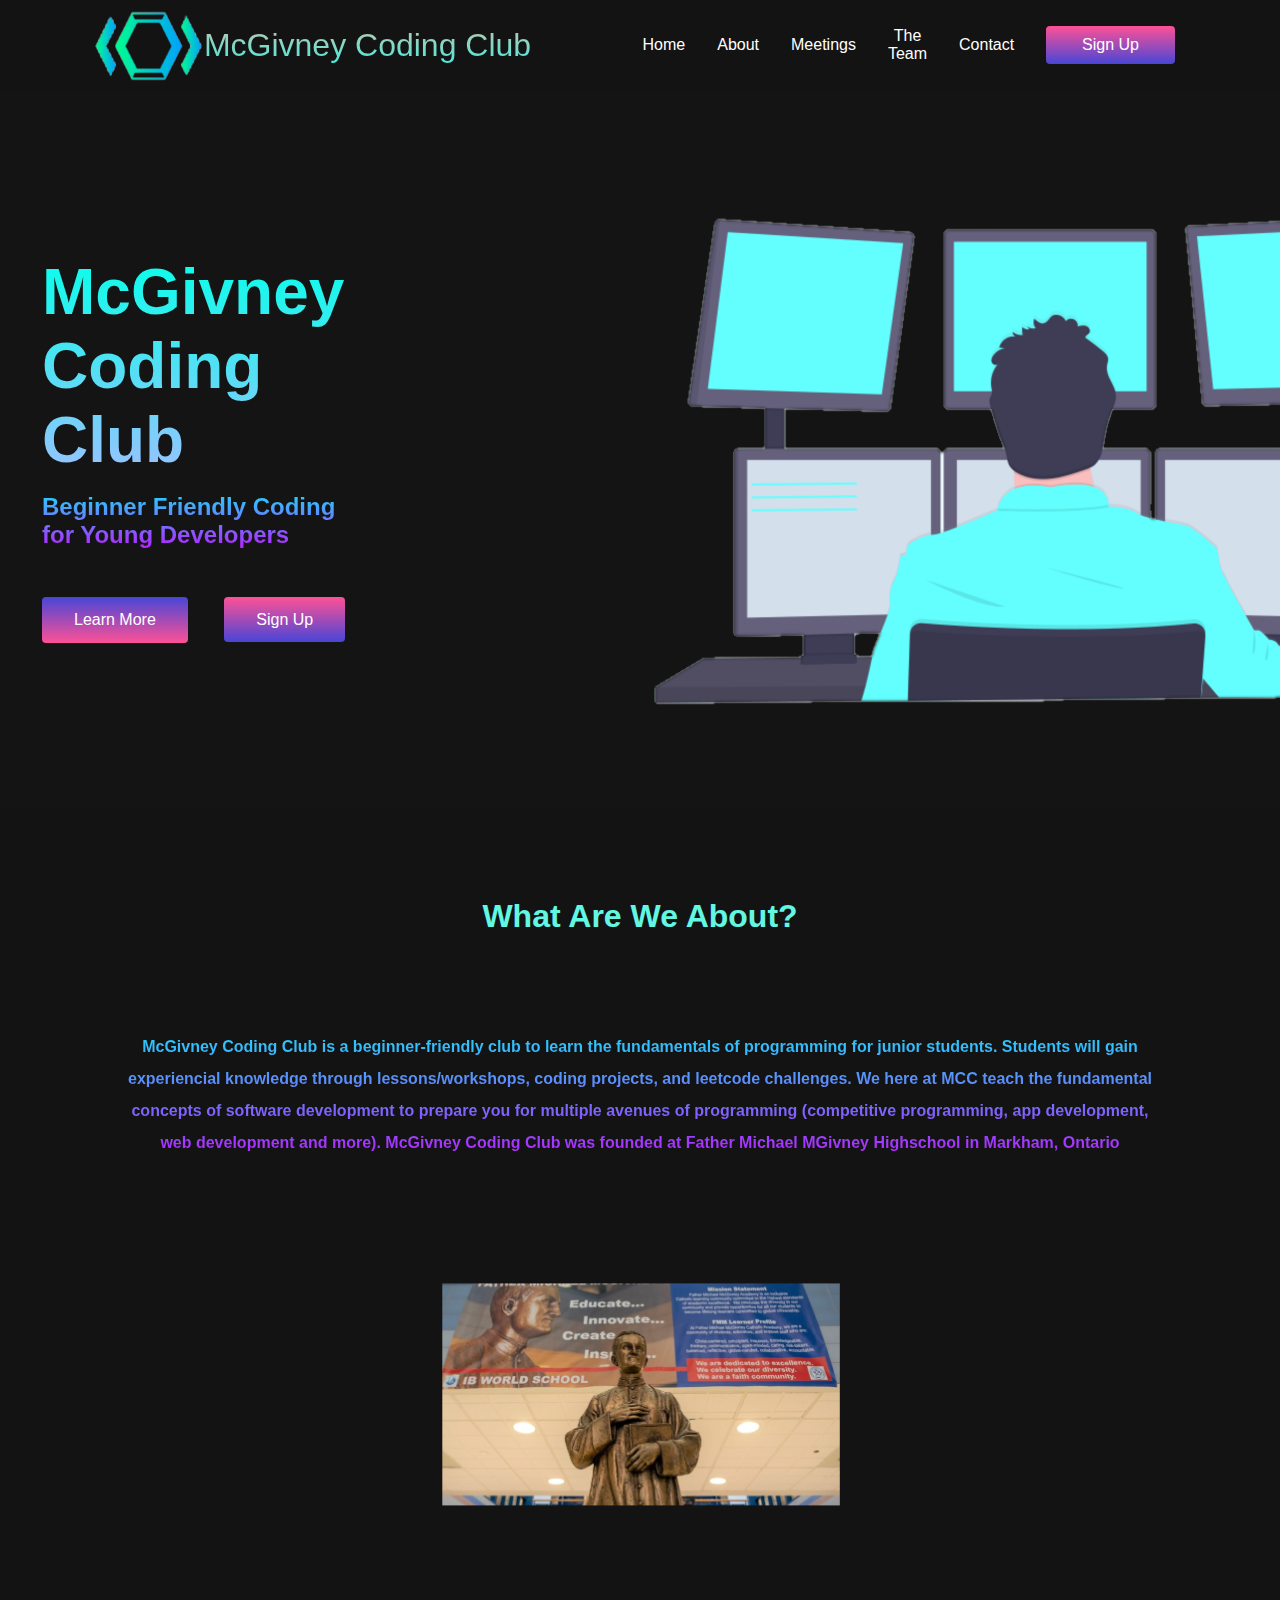
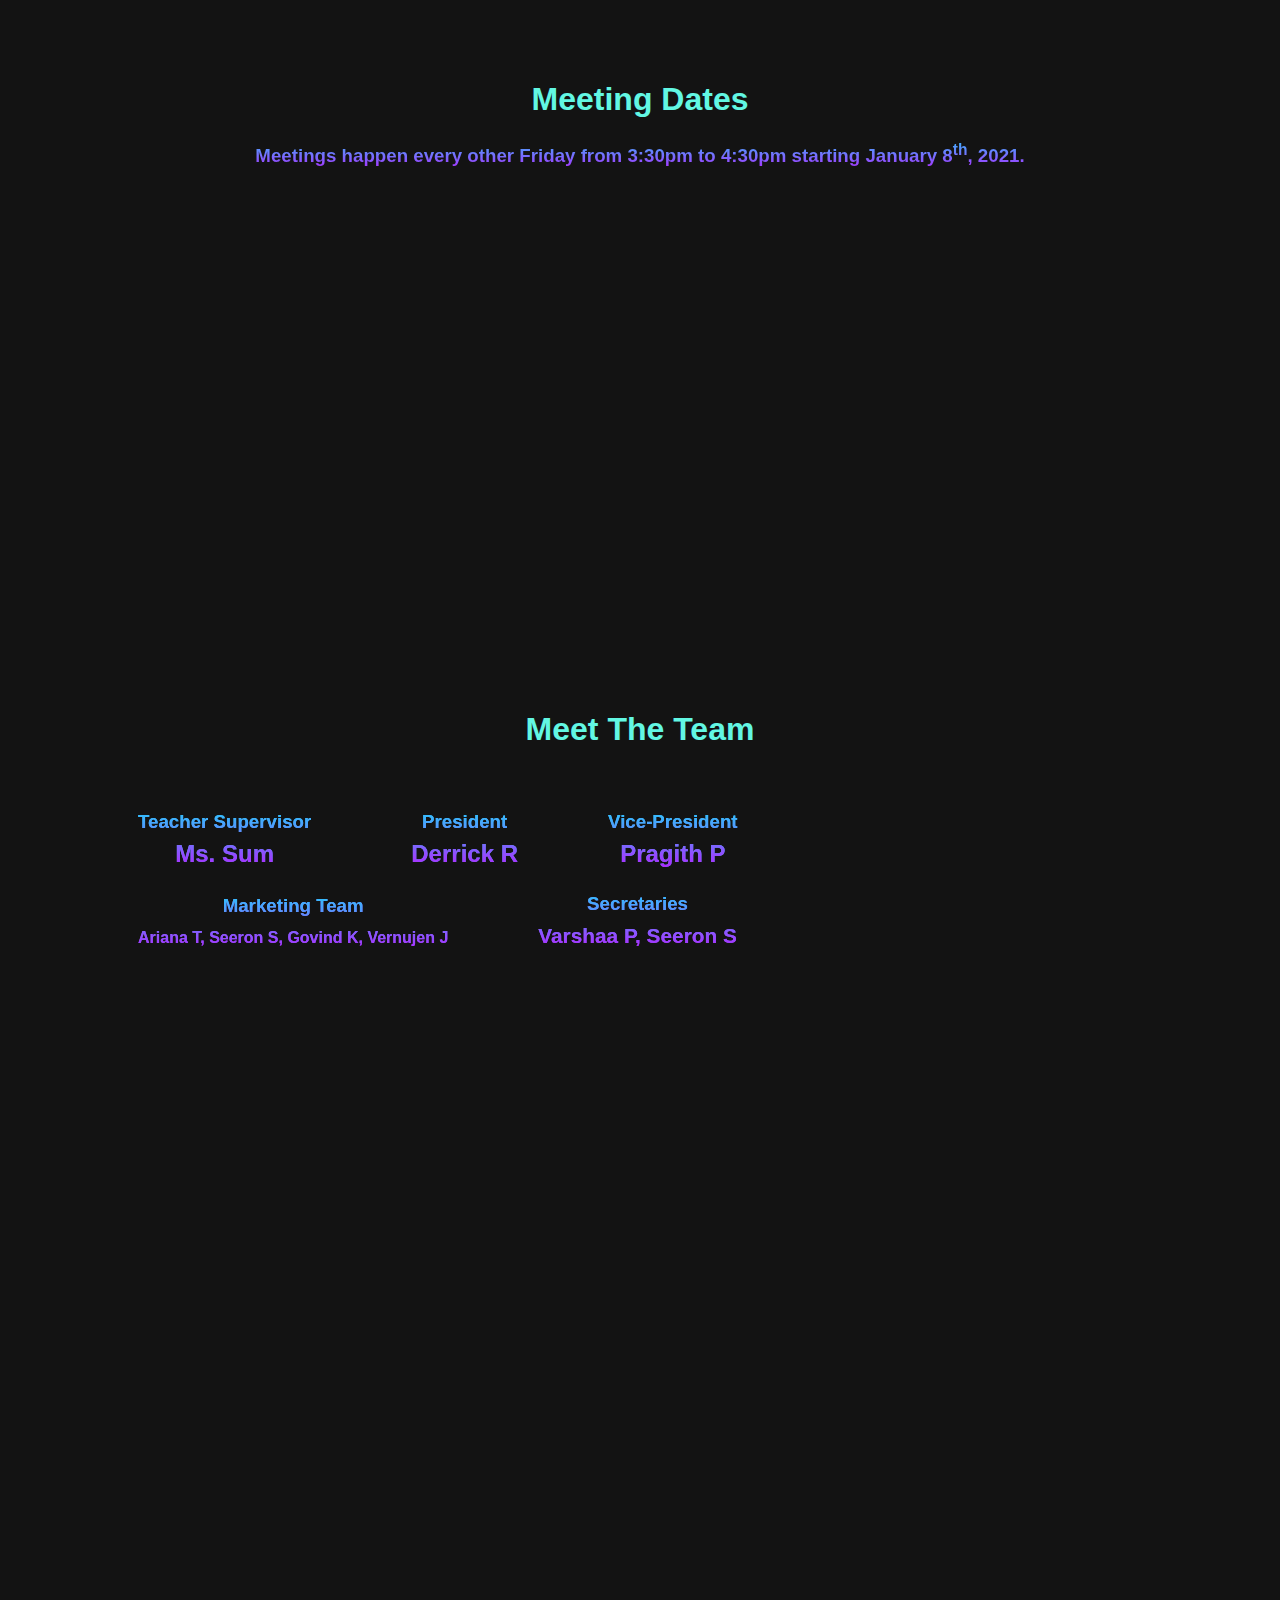
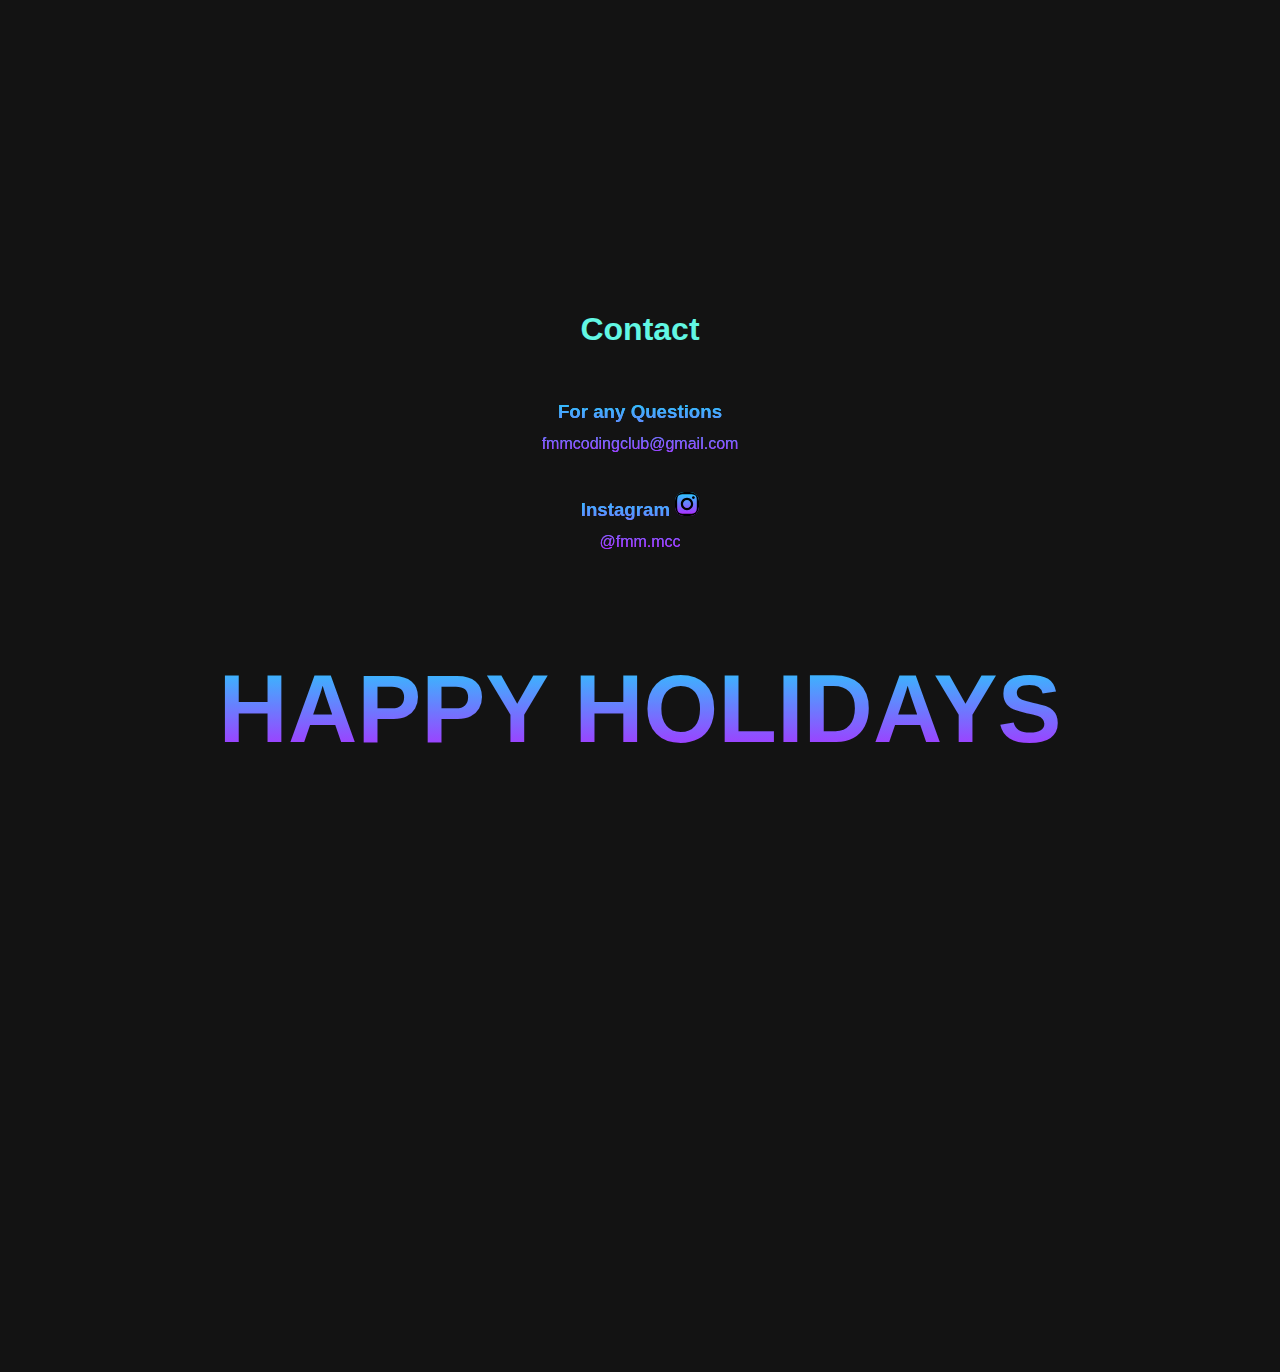
==== index.html @ fbb4b3e1 "Update index.html" ====
<!DOCTYPE html>
<html lang="en">
<head>
    <meta charset="UTF-8">
    <meta name="viewport" content="width=device-width, initial-scale=1.0">
    <title>McGivney Coding Club Official</title>
    <link rel="icon" href="/img/McGivney Coding Club Official Logo.png" type="image/icon type" />
        <link rel="stylesheet" href="/style.css">
</head>
<body>
    <!--Nav bar Section-->
    <nav class="navbar">
        <div class="navbar__container">
            <a href="#section1" id="navbar__logo"><img src="/img/McGivney Coding Club Official Logo.png" alt="Logo" class="navbar__logo" height="80px" width="25%">McGivney Coding Club</a>
            <div class="navbar__toggle" id="mobile-menu">
                <span class="bar"></span>
                <span class="bar"></span>
                <span class="bar"></span>
            </div>
            <ul class="navbar__menu">
                <li class="navbar__item">
                    <a href="#section1" class="navbar__links">
                    Home</a>
                </li>
                <li class="navbar__item">
                    <a href="#section2" class="navbar__links">
                    About</a>
                </li>
                <li class="navbar__item">
                    <a href="#section3" class="navbar__links">
                    Meetings</a>
                <li class="navbar__item">
                    <a href="#section5" class="navbar__links">
                    The Team</a>
                </li>
                <li class="navbar__item">
                    <a href="#section4" class="navbar__links">
                    Contact</a>
                </li>
                <li class="navbar__btn">
                    <a href="/Sign_up.html" class="button">
                    Sign Up</a>
                </li>
            </ul>
        </div>
    </nav> 

    <!--Hero Section-->
    <div id="section1">
        <div class="main__container">
            <div class="main__content">
                <h2>
                    McGivney Coding Club</h2>
                <h3>Beginner Friendly Coding for Young Developers</h3>
                <button class="main__btn"><a href="#section2">Learn More</a></button>
                <a href="/Sign_up.html" class="signup__btn">
                    Sign Up</a>
            </div>
            <div class="main__img--container">
                <img src="/img/MCCpic1.png" alt="pic" id="main__img"/>
            </div>
        </div>
    </div>
    <script src="app.js"></script>





    <div id="section2">
        <div id="section2--header"><h1>What Are We About?</h1></div>
        <div class="section2--body"><p> <b>McGivney Coding Club is a beginner-friendly club to learn the fundamentals of programming for junior students. Students will gain experiencial knowledge through lessons/workshops, coding projects, and leetcode challenges. We here at MCC teach the fundamental concepts of software development to prepare you for multiple avenues of programming (competitive programming, app development, web development and more). McGivney Coding Club was founded at Father Michael MGivney Highschool in Markham, Ontario </b> </p></div>
    </div>
        <div class="section2--image"><img src="/img/YCDSB-Father-McGivney-1393-2-800x445.jpg (NEW).png" alt="Father Michael McGivney"></div>


    <div id="section3">
        <div id="section3--header"><h1>Meeting Dates</h1></div>
        <div class="section3--body"><h3>Meetings happen every other Friday from 3:30pm to 4:30pm starting January 8<sup>th</sup>, 2021.</h3></div>
        <div class="calendar"><div class="calendarTitle"></div>
    </div>
    <div id="section5">
        <div id="section5--header"><h1>Meet The Team</h1></div>
        <div class="section5--body"><div class="sup"><h3>Teacher Supervisor</h3><h2>Ms. Sum</h2></div><div class="pres"><h3>President</h3><h2>Derrick R</h2></div><div class="vp"><h3>Vice-President</h3><h2>Pragith P</h2></div><div class="MT"><h3><b>Marketing Team</b></h3><h2>Ariana T, Seeron S, Govind K, Vernujen J</h2></div><div class="sec"><h3>Secretaries</h3><h2>Varshaa P, Seeron S</h2></div></div>
    </div>


    <div id="section4">
        <div id="section4--header"><h1>Contact</h1></div>
            <div class="section4--body"><div class="section4--line1"><h3>For any Questions</h3><p>fmmcodingclub@gmail.com</p></div>

            <div class="section4--line2"><h3>Instagram <img src="/img/iconmonstr-instagram-11.svg" alt="" id="insta"></h3> <p>@fmm.mcc</p></div>

        </div>       
        <div class="happy_holidays"><h2>HAPPY HOLIDAYS</h2></div>
    </div>


</body>
</html>
---- style.css ----
* {
  margin: 0px;
  padding: 0px;
  box-sizing: border-box;
}

nav {	
	position: fixed;
  display: flex;
  justify-content: space-around;
  align-items: center;
  min-height: 10vh;
  max-height: 40px;
  min-width: 100%;
  background-color: #5d4954;
  font-family: "Poppins", sans-serif;
}* {
  box-sizing: border-box;
  margin: 0;
  padding: 0;
  font-family: "Kumbh Sans", sans-serif;
}

html {
  scroll-behavior: smooth;
}

.navbar {
  background: #131313;
  height: 80px;
  display: flex;
  justify-content: center;
  align-items: center;
  font-size: 1rem;
  position: sticky;
  top: 0;
  z-index: 999;
}

.navbar__container {
  display: flex;
  justify-content: space-evenly;
  height: 80px;
  width: 100%;
  max-width: 1300px;
  margin: 0 auto;
  padding: 0 50px;
}

#navbar__logo {
  background-color: #ff8177;
  background-image: linear-gradient(to top, #08fff3 0%, #ffb199 100%);
  background-size: 100%;
  background-size: 100%;
  -webkit-background-clip: text;
  -moz-background-clip: text;
  -webkit-text-fill-color: transparent;
  -moz-text-fill-color: transparent;
  display: flex;
  align-items: center;
  cursor: pointer;
  text-decoration: none;
  font-size: 2rem;
}

.fa-gem {
  margin-right: 0.5rem;
}

.navbar__menu {
  display: flex;
  align-items: center;
  list-style: none;
  text-align: center;
}

.navbar__item {
  height: 80px;
}

.navbar__links {
  color: #fff;
  display: flex;
  align-items: center;
  justify-content: center;
  text-decoration: none;
  padding: 0 1rem;
  height: 100%;
}

.navbar__btn {
  display: flex;
  justify-content: center;
  align-items: center;
  padding: 0 1rem;
  width: 100%;
}

.learn__more {
  display: flex;
  justify-content: space-around;
  align-items: center;
  text-decoration: none;
  padding: 10px 20px;
  height: 100%;
  width: 20%;
  border: none;
  outline: none;
  border-radius: 4px;
  background: #159dc7;
  color: #fff;
}

.learn__more:hover {
  font-size: larger;
  background: #1e73c4;
  transition: all 0.3s ease;
}
.button {
  display: flex;
  justify-content: center;
  align-items: center;
  text-decoration: none;
  padding: 10px 20px;
  height: 100%;
  width: 100%;
  border: none;
  outline: none;
  border-radius: 4px;
  background-image: linear-gradient(to top, #4846d6 0%, #fe5196 100%);
  color: #fff;
}

.button:hover {
  font-size: larger;
  background: #fe5196;
  transition: all 0.3s ease;
}

.navbar__links:hover {
  color: #f77062;
  transition: all 0.3s ease;
}

@media screen and (max-width: 960px) {
  .navbar__container {
    display: flex;
    justify-content: space-between;
    height: 80px;
    z-index: 1;
    width: 100%;
    max-width: 1300px;
    padding: 0;
  }

  .navbar__menu {
    display: grid;
    grid-template-columns: auto;
    margin: 0;
    width: 100%;
    position: absolute;
    top: -1000px;
    opacity: 0;
    transition: all 0.5s ease;
    height: 130vh;
    z-index: -1;
    background: #131313;
  }
  .navbar__menu.active {
    background: #131313;
    top: 100%;
    opacity: 1;
    transition: all 0.5s ease;
    z-index: 99;
    height: 450%;
    font-size: 1.6rem;
  }

  #navbar__logo {
    padding-left: 25px;
  }

  .navbar__toggle .bar {
    width: 25px;
    height: 3px;
    margin: 5px auto;
    transition: all 0.3s ease-in-out;
    background: #fff;
  }

  .navbar__item {
    width: 100%;
  }

  .navbar__links {
    padding-top: 10px;
    text-align: center;
    padding-left: 2rem;
    width: 100%;
    display: table;
  }

  #mobile-menu {
    position: absolute;
    top: 20%;
    right: 5%;
    transform: translate(5%, 20%);
  }

  .navbar__btn {
    padding-bottom: 2rem;
  }

  .button {
    display: flex;
    justify-content: center;
    align-items: center;
    width: 80%;
    height: 80px;
    margin: 0;
  }

  .navbar__toggle .bar {
    display: block;
    cursor: pointer;
  }

  #mobile-menu.is-active .bar:nth-child(2) {
    opacity: 0;
  }

  #mobile-menu.is-active .bar:nth-child(1) {
    transform: translateY(8px) rotate(45deg);
  }
  #mobile-menu.is-active .bar:nth-child(3) {
    transform: translateY(-8px) rotate(-45deg);
  }
}

/*Hero Section CSS */

.main {
  background-color: #141414;
  background-size: 100%;
  overflow-x: hidden;
}

.main__container {
  overflow-x: hidden;
  display: grid;
  grid-template-columns: 1fr 1fr;
  align-items: center;
  justify-self: center;
  margin: 0 0;
  height: 90%;
  background-color: #141414;
  z-index: 1;
  width: 100%;
  max-width: 1800px;
  padding: 0 10px;
}

#section1 h2 {
  text-align: left;
  padding-left: 2rem;
  align-content: space-around;
  font-size: 4rem;
  background-color: #ff8177;
  background-image: linear-gradient(to top, #99c2ff 0%, #08ffea 100%);
  background-size: 100%;
  -webkit-background-clip: text;
  -moz-background-clip: text;
  -webkit-text-fill-color: transparent;
  -moz-text-fill-color: transparent;
}

#section1 h3 {
  text-align: left;
  margin-top: 1rem;
  padding-left: 2rem;
  font-size: 1.5rem;
  background-color: #ff8177;
  background-image: linear-gradient(to top, #b721ff 0%, #21d4fd 100%);
  background-size: 100%;
  -webkit-background-clip: text;
  -moz-background-clip: text;
  -webkit-text-fill-color: transparent;
  -moz-text-fill-color: transparent;
}

.main__btn {
  font-size: 1rem;
  background-image: linear-gradient(to top, #fe5196 0%, #4846d6 100%);
  padding: 14px 32px;
  border: none;
  border-radius: 4px;
  color: #fff;
  margin-top: 3rem;
  margin-left: 2rem;
  cursor: pointer;
  position: relative;
  transition: all 0.35s;
  outline: none;
}

.main__btn a {
  position: relative;
  z-index: 2;
  color: #fff;
  text-decoration: none;
}

.main__btn:hover {
  font-size: larger;
}

#section2 {
  height: 700px;
  text-align: center;
  color: #62f7e3;
  background: #131313;
  display: inline-block;
  width: 100%;
}

#section3 {
  padding-top: 80px;
  height: 700px;
  text-align: center;
  color: #62f7e3;
  background-color: #131313;
  display: inline-block;
  width: 100%;
}

#section4 {
  padding-top: 4rem;
  height: 1200px;
  text-align: center;
  color: #62f7e3;
  background-color: #131313;
  display: inline-block;
  width: 100%;
}
#section5 {
  padding-top: 4rem;
  height: 1200px;
  text-align: center;
  color: #62f7e3;
  background-color: #131313;
  display: inline-block;
  width: 100%;
}

#section2--header {
  padding-top: 90px;
}
#section3--header {
  background-color: #131313;
  padding-top: 90px;
}
#section4--header {
  background-color: #131313;
  padding-top: 75px;
}
#section5--header {
  background-color: #131313;
  padding-top: 75px;
}

.section2--body {
  line-height: 2rem;
  margin-top: 6rem;
  margin-left: 10%;
  margin-right: 10%;
  background-color: #ff8177;
  background-image: linear-gradient(to top, #b721ff 0%, #21d4fd 100%);
  background-size: 100%;
  -webkit-background-clip: text;
  -moz-background-clip: text;
  -webkit-text-fill-color: transparent;
  -moz-text-fill-color: transparent;
}

.section2--image {
  margin-top: -225px;
  text-align: center;
  overflow-x: hidden;
  background-color: #131313;
}

.section3--body {
  line-height: 2rem;
  margin-bottom: 25rem;
  margin-top: 1rem;
  margin-left: 10%;
  margin-right: 10%;
  background-color: #ff8177;
  background-image: linear-gradient(to top, #b721ff 0%, #21d4fd 100%);
  background-size: 100%;
  -webkit-background-clip: text;
  -moz-background-clip: text;
  -webkit-text-fill-color: transparent;
  -moz-text-fill-color: transparent;
}

.section4--body {
  line-height: 2rem;
  margin-top: 3rem;
  margin-left: 10%;
  margin-right: 10%;
  background-color: #ff8177;
  background-image: linear-gradient(to top, #b721ff 0%, #21d4fd 100%);
  background-size: 100%;
  -webkit-background-clip: text;
  -moz-background-clip: text;
  -webkit-text-fill-color: transparent;
  -moz-text-fill-color: transparent;
}
.section5--body {
  text-align: left;
  line-height: 2rem;
  margin-top: 3rem;
  margin-left: 10%;
  margin-right: 10%;
  background-color: #ff8177;
  background-image: linear-gradient(to top, #b721ff 0%, #21d4fd 100%);
  background-size: 100%;
  -webkit-background-clip: text;
  -moz-background-clip: text;
  -webkit-text-fill-color: transparent;
  -moz-text-fill-color: transparent;
}

.section4--line1 {
  margin-top: 2rem;
  background-color: #ff8177;
  background-image: linear-gradient(to top, #b721ff 0%, #21d4fd 100%);
  background-size: 100%;
  -webkit-background-clip: text;
  -moz-background-clip: text;
  -webkit-text-fill-color: transparent;
  -moz-text-fill-color: transparent;
}

.section4--line2 {
  margin-top: 2rem;
  background-color: #ff8177;
  background-image: linear-gradient(to top, #b721ff 0%, #21d4fd 100%);
  background-size: 100%;
  -webkit-background-clip: text;
  -moz-background-clip: text;
  -webkit-text-fill-color: transparent;
  -moz-text-fill-color: transparent;
}

.calendarTitle {
  margin-top: 3rem;
}

.calendar {
  margin-top: 2rem;
  background-color: #131313;
}

.signup__btn {
  font-size: 1rem;
  background-image: linear-gradient(to top, #4846d6 0%, #fe5196 100%);
  padding: 14px 32px;
  border: none;
  border-radius: 4px;
  color: #fff;
  margin-top: 3rem;
  margin-left: 2rem;
  margin-right: -2rem;
  cursor: pointer;
  position: relative;
  transition: all 0.35s;
  outline: none;
}

.signup__btn:hover {
  font-size: larger;
}

.signup__btn {
  text-decoration: none;
}

.happy_holidays {
  width: 100%;
  margin-top: 6rem;
  font-size: 4rem;
  background-color: #131313;
  background-image: linear-gradient(to top, #b721ff 0%, #21d4fd 100%);
  -webkit-background-clip: text;
  -moz-background-clip: text;
  -webkit-text-fill-color: transparent;
  -moz-text-fill-color: transparent;
}

#insta {
  border-radius: 9px;
  background-image: linear-gradient(to top, #b721ff 0%, #21d4fd 100%);
  -webkit-background-clip: image;
  -moz-background-clip: image;
  -webkit-text-fill-color: transparent;
  -moz-text-fill-color: transparent;
  width: fit-content;
  height: fit-content;
}

.pres {
  padding-right: 5rem;
  display: inline-block;
  margin: 10px;
  text-align: center;
  background-color: #ff8177;
  background-image: linear-gradient(to top, #b721ff 0%, #21d4fd 100%);
  background-size: 100%;
  -webkit-background-clip: text;
  -moz-background-clip: text;
  -webkit-text-fill-color: transparent;
  -moz-text-fill-color: transparent;
}
.sup {
  text-align: center;
  padding-right: 5rem;
  display: inline-block;
  margin: 10px;
  background-color: #ff8177;
  background-image: linear-gradient(to top, #b721ff 0%, #21d4fd 100%);
  background-size: 100%;
  -webkit-background-clip: text;
  -moz-background-clip: text;
  -webkit-text-fill-color: transparent;
  -moz-text-fill-color: transparent;
}
.vp {
  text-align: center;
  padding-right: 5rem;
  display: inline-block;
  background-color: #ff8177;
  background-image: linear-gradient(to top, #b721ff 0%, #21d4fd 100%);
  background-size: 100%;
  -webkit-background-clip: text;
  -moz-background-clip: text;
  -webkit-text-fill-color: transparent;
  -moz-text-fill-color: transparent;
}
.sec {
  text-align: center;
  padding-right: 5rem;
  display: inline-block;
  background-color: #ff8177;
  background-image: linear-gradient(to top, #b721ff 0%, #21d4fd 100%);
  background-size: 100%;
  -webkit-background-clip: text;
  -moz-background-clip: text;
  -webkit-text-fill-color: transparent;
  -moz-text-fill-color: transparent;
}
.MT {
  display: inline-block;
  margin: 10px;
  padding-right: 5rem;
  text-align: center;
  background-color: #ff8177;
  background-image: linear-gradient(to top, #b721ff 0%, #21d4fd 100%);
  background-size: 100%;
  -webkit-background-clip: text;
  -moz-background-clip: text;
  -webkit-text-fill-color: transparent;
  -moz-text-fill-color: transparent;
}

.MT h2 {
  font-size: 1rem;
}

.sec h2 {
  font-size: 1.3rem;
}


.logo {
  color: rgb(211, 211, 211);
  text-transform: uppercase;
  letter-spacing: 5px;
  font-size: 20px;
  text-decoration: none;
}

.nav-links {
  display: flex;
  justify-content: space-around;
  width: 60%;
}

.nav-links li {
  list-style: none;
}

.nav-links a {
  color: rgb(211, 211, 211);
  text-decoration: none;
  letter-spacing: 1px;
  font-size: 14px;
}

.burger div {
  width: 25px;
  height: 3px;
  background-color: rgb(211, 211, 211);
  margin: 5px;
  transition: all 0.3s ease;
}

.burger {
  display: none;
  cursor: pointer;
}


@media screen and (max-width: 900px) {
	.nav-links {
		width: 90%;
	  }
  

@media screen and (max-width: 750px) {
	body{
		overflow-x: hidden;


	}
  .nav-links{
	  position: fixed;
	  right: 0px;
	  height: 90vh;
	  top: 10vh;
	  background-color: #5d4954;
	  display: flex;
	  flex-direction: column;
	  align-items: center;
	  letter-spacing: 3px;
	  width: 90%;
	  transform: translateX(100%);
	  transition: transform 0.5s ease-in;  
  }

  .nav-links li{
	  opacity: 0;
  }

  .burger{
	  display: block;
	}
}

  .nav-active {
	transform: translateX(0%);
}

@keyframes navLinkFade{
	from{
		opacity: 0;
		transform: translateX(50px);
	}
	to{
		opacity: 1;
		transform: translateX(0px);
	}
}

.toggle .line1{
	transform: rotate(-45deg) translate(-5px, 6px);
}
.toggle .line2{
	opacity: 0;
}
.toggle .line3{
	transform: rotate(45deg) translate(-5px, -6px);
}

	
.img-area{
	background-colour: black;
	-webkit-background-size: cover;
	background-size: cover;
	background-position: center center;
	height: 100vh;
	position: fixed;
	left: 0;
	right: 0;
	z-index: -1;

}

.slider-text{
	z-index: 2;
	border: 1px solid #fff;
	width: 650px;
	position: absolute;
	top: 50%;
	left: 50%;
	transform: translate(-50%, -50%);
	background: crimson;
	padding: 30px, 35px;

}
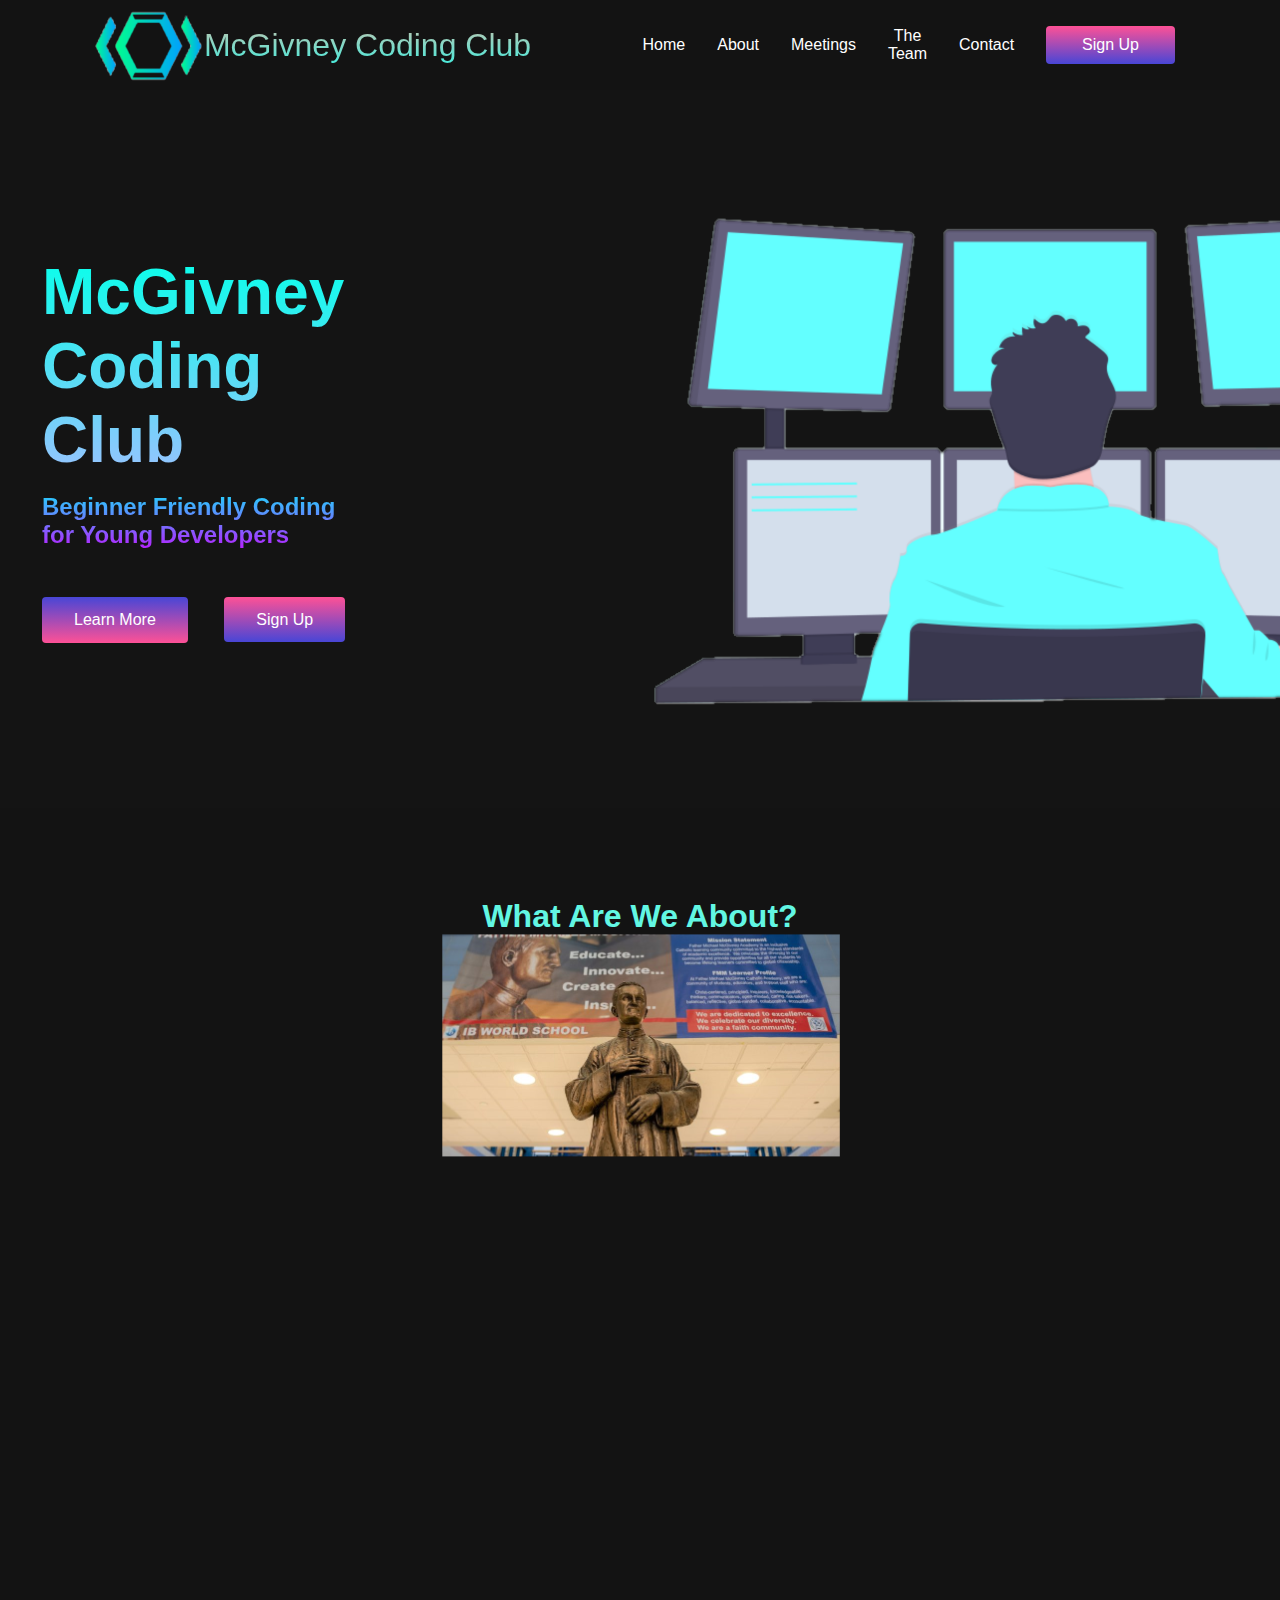
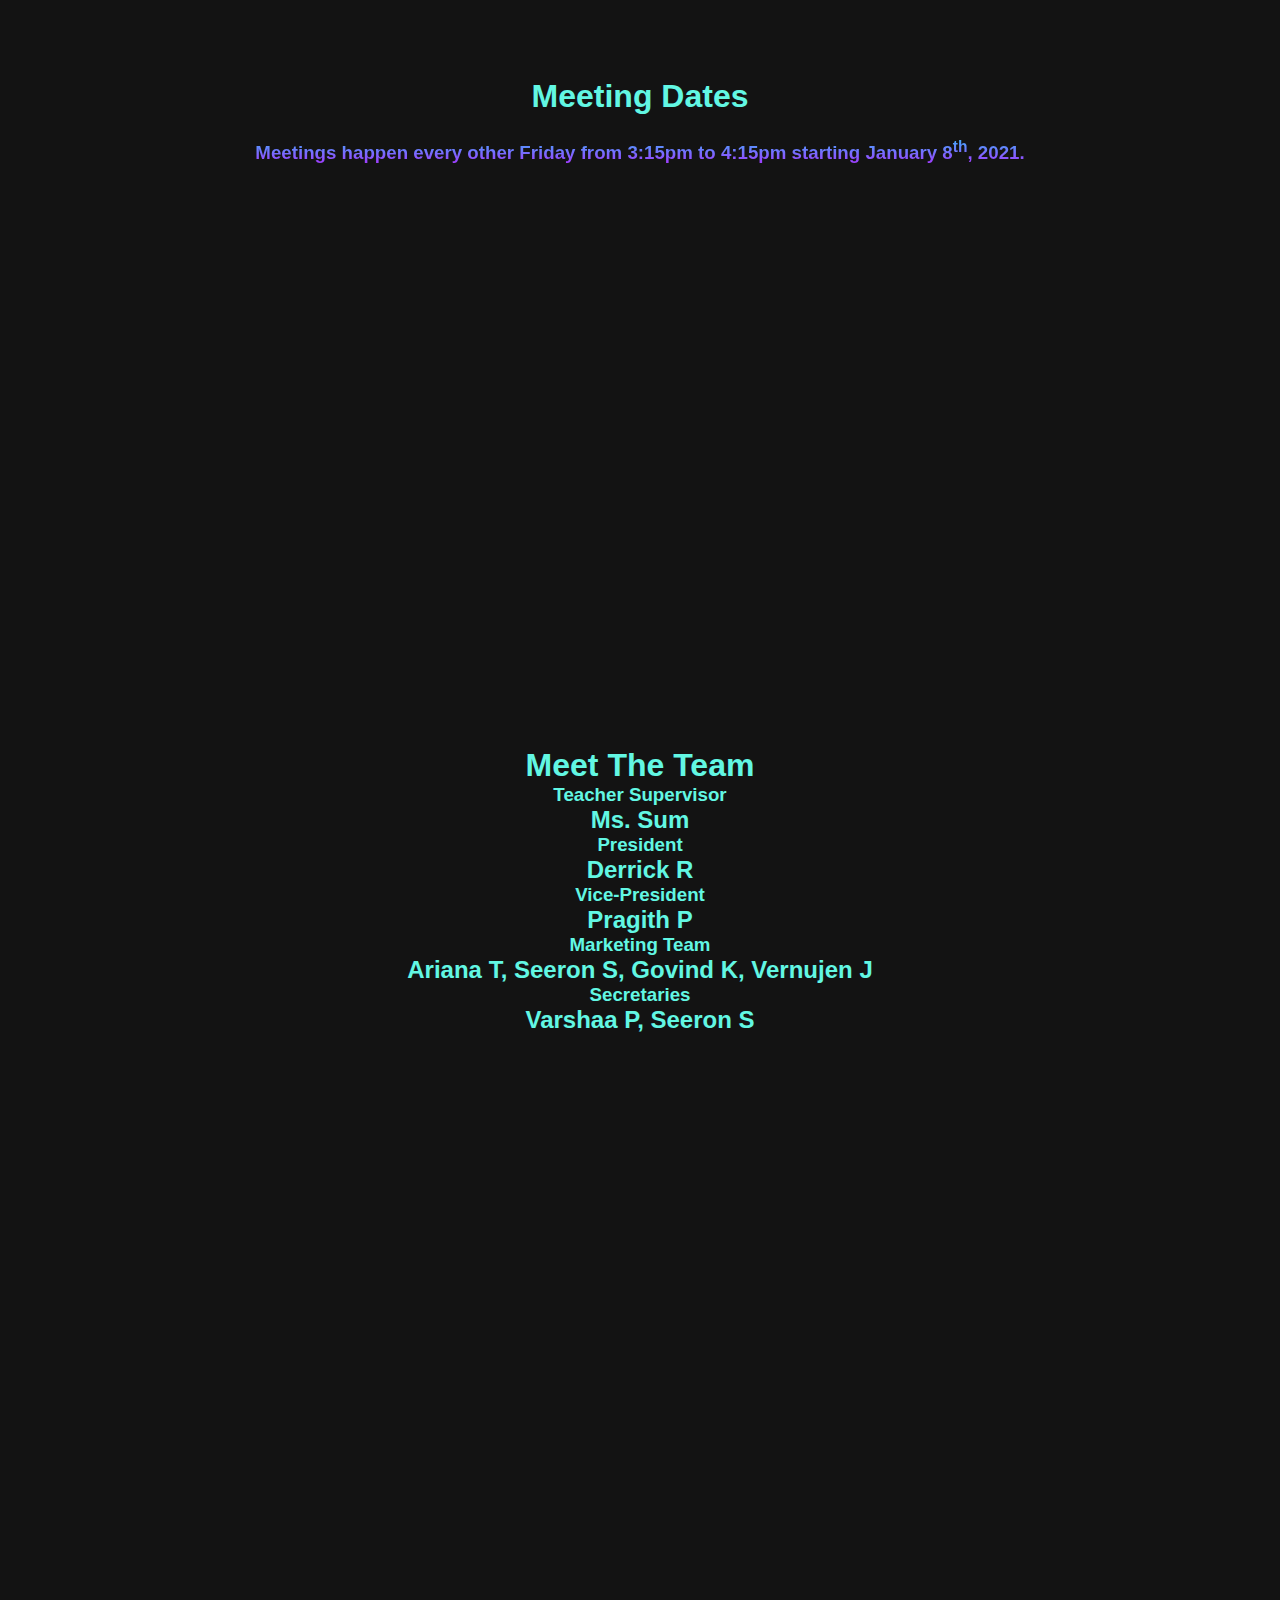
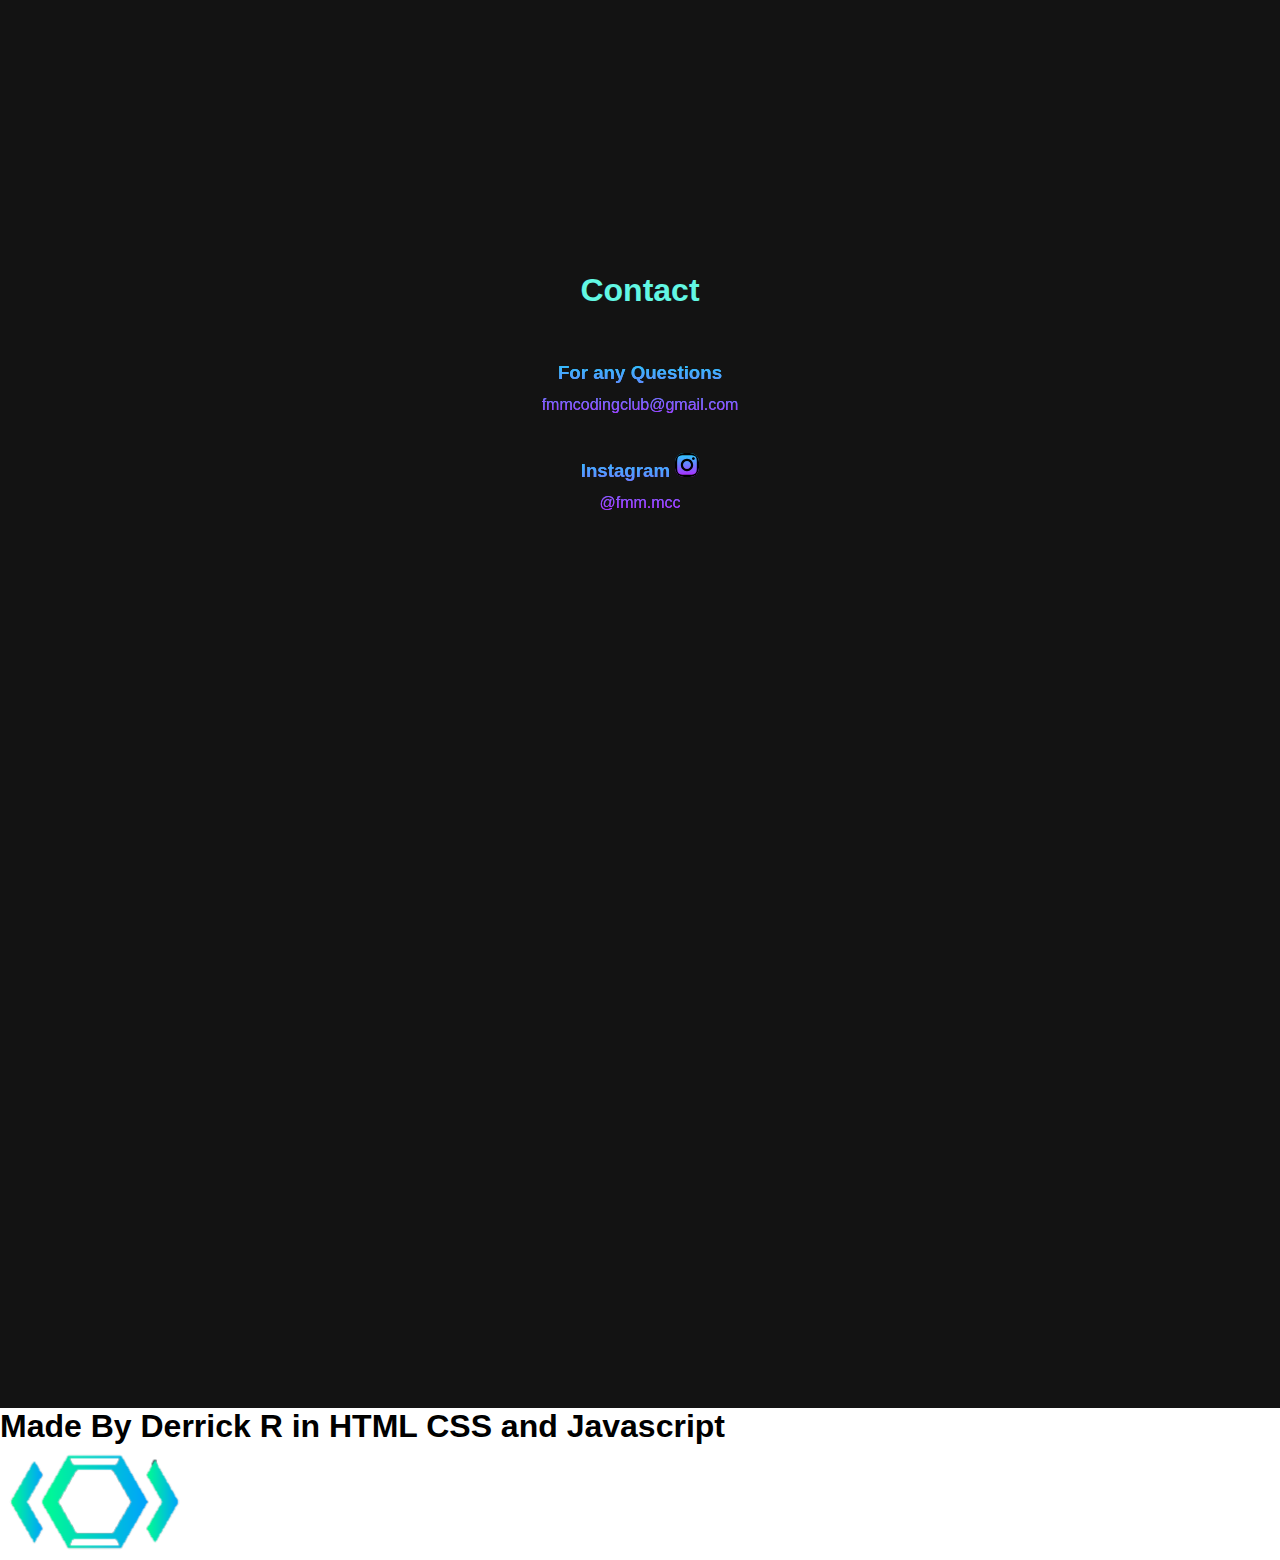
==== commit 18dec313: "Update index.html" ====
--- a/index.html
+++ b/index.html
@@ -6,6 +6,10 @@
     <title>McGivney Coding Club Official</title>
     <link rel="icon" href="/img/McGivney Coding Club Official Logo.png" type="image/icon type" />
         <link rel="stylesheet" href="/style.css">
+        <script type='text/javascript' src="particles.js"></script>
+        <script type='text/javascript' src="app.js"></script>
+
+        <div id="particles-js"></div>
 </head>
 <body>
     <!--Nav bar Section-->
@@ -62,6 +66,7 @@
         </div>
     </div>
     <script src="app.js"></script>
+    <script type="text/javascript" src="main.js"></script>
 
 
 
@@ -69,35 +74,61 @@
 
     <div id="section2">
         <div id="section2--header"><h1>What Are We About?</h1></div>
-        <div class="section2--body"><p> <b>McGivney Coding Club is a beginner-friendly club to learn the fundamentals of programming for junior students. Students will gain experiencial knowledge through lessons/workshops, coding projects, and leetcode challenges. We here at MCC teach the fundamental concepts of software development to prepare you for multiple avenues of programming (competitive programming, app development, web development and more). McGivney Coding Club was founded at Father Michael MGivney Highschool in Markham, Ontario </b> </p></div>
+        <div class="section2--body"><p> <b>McGivney Coding Club is a beginner-friendly club to learn the fundamentals of programming for junior students. Students will gain experiencial knowledge through lessons/workshops, coding projects, and leetcode challenges. We here at MCC teach the fundamental concepts of software development to prepare you for multiple avenues of programming (competitive programming, app development, web development and more). McGivney Coding Club was founded at Father Michael MGivney Highschool in Markham, Ontario </b> </p></div>        
+        <div class="section2--image"><img src="/img/YCDSB-Father-McGivney-1393-2-800x445.jpg (NEW).png" alt="Father Michael McGivney"></div>
     </div>
-        <div class="section2--image"><img src="/img/YCDSB-Father-McGivney-1393-2-800x445.jpg (NEW).png" alt="Father Michael McGivney"></div>
+
 
 
     <div id="section3">
         <div id="section3--header"><h1>Meeting Dates</h1></div>
-        <div class="section3--body"><h3>Meetings happen every other Friday from 3:30pm to 4:30pm starting January 8<sup>th</sup>, 2021.</h3></div>
-        <div class="calendar"><div class="calendarTitle"></div>
+        <div class="section3--body"><h3>Meetings happen every other Friday from 3:15pm to 4:15pm starting January 8<sup>th</sup>, 2021.</h3></div>
     </div>
     <div id="section5">
         <div id="section5--header"><h1>Meet The Team</h1></div>
-        <div class="section5--body"><div class="sup"><h3>Teacher Supervisor</h3><h2>Ms. Sum</h2></div><div class="pres"><h3>President</h3><h2>Derrick R</h2></div><div class="vp"><h3>Vice-President</h3><h2>Pragith P</h2></div><div class="MT"><h3><b>Marketing Team</b></h3><h2>Ariana T, Seeron S, Govind K, Vernujen J</h2></div><div class="sec"><h3>Secretaries</h3><h2>Varshaa P, Seeron S</h2></div></div>
+        
+            <h3>Teacher Supervisor</h3><h2>Ms. Sum</h2>
+            
+            <h3>President</h3><h2>Derrick R</h2>
+            
+            <h3>Vice-President</h3><h2>Pragith P</h2>
+            
+            <h3><b>Marketing Team</b></h3><h2>Ariana T, Seeron S, Govind K, Vernujen J</h2><h3>Secretaries</h3><h2>Varshaa P, Seeron S</h2>
+        </div>
     </div>
 
 
     <div id="section4">
         <div id="section4--header"><h1>Contact</h1></div>
-            <div class="section4--body"><div class="section4--line1"><h3>For any Questions</h3><p>fmmcodingclub@gmail.com</p></div>
+            <div class="section4--body">
+                <div class="section4--line1">
+                    <h3>For any Questions</h3><p>fmmcodingclub@gmail.com</p>
+                </div>
 
-            <div class="section4--line2"><h3>Instagram <img src="/img/iconmonstr-instagram-11.svg" alt="" id="insta"></h3> <p>@fmm.mcc</p></div>
+                <div class="section4--line2"><h3>Instagram <img src="/img/iconmonstr-instagram-11.svg" alt="" id="insta"></h3> <p>@fmm.mcc</p></div>
+                </div>
+            </div>
 
-        </div>       
-        <div class="happy_holidays"><h2>HAPPY HOLIDAYS</h2></div>
+        </div>  
+    </div>     
+
+    <div class="footer">
+        <div class="inner_footer">
+
+            <div class="footer_third">
+                <h1>Made By Derrick R in HTML CSS and Javascript</h1>
+            </div>
+                    <div class="logo_container">
+                <img src="/img/McGivney Coding Club Official Logo.png" alt="Logo">
+            </div>
+        </div>
     </div>
-
 
 </body>
 </html>
 
 
 
+
+
+
--- a/style.css
+++ b/style.css
@@ -173,7 +173,7 @@
     opacity: 1;
     transition: all 0.5s ease;
     z-index: 99;
-    height: 450%;
+    height: 620%;
     font-size: 1.6rem;
   }
 
@@ -362,7 +362,7 @@
 }
 #section4--header {
   background-color: #131313;
-  padding-top: 75px;
+  padding-top: -300px;
 }
 #section5--header {
   background-color: #131313;
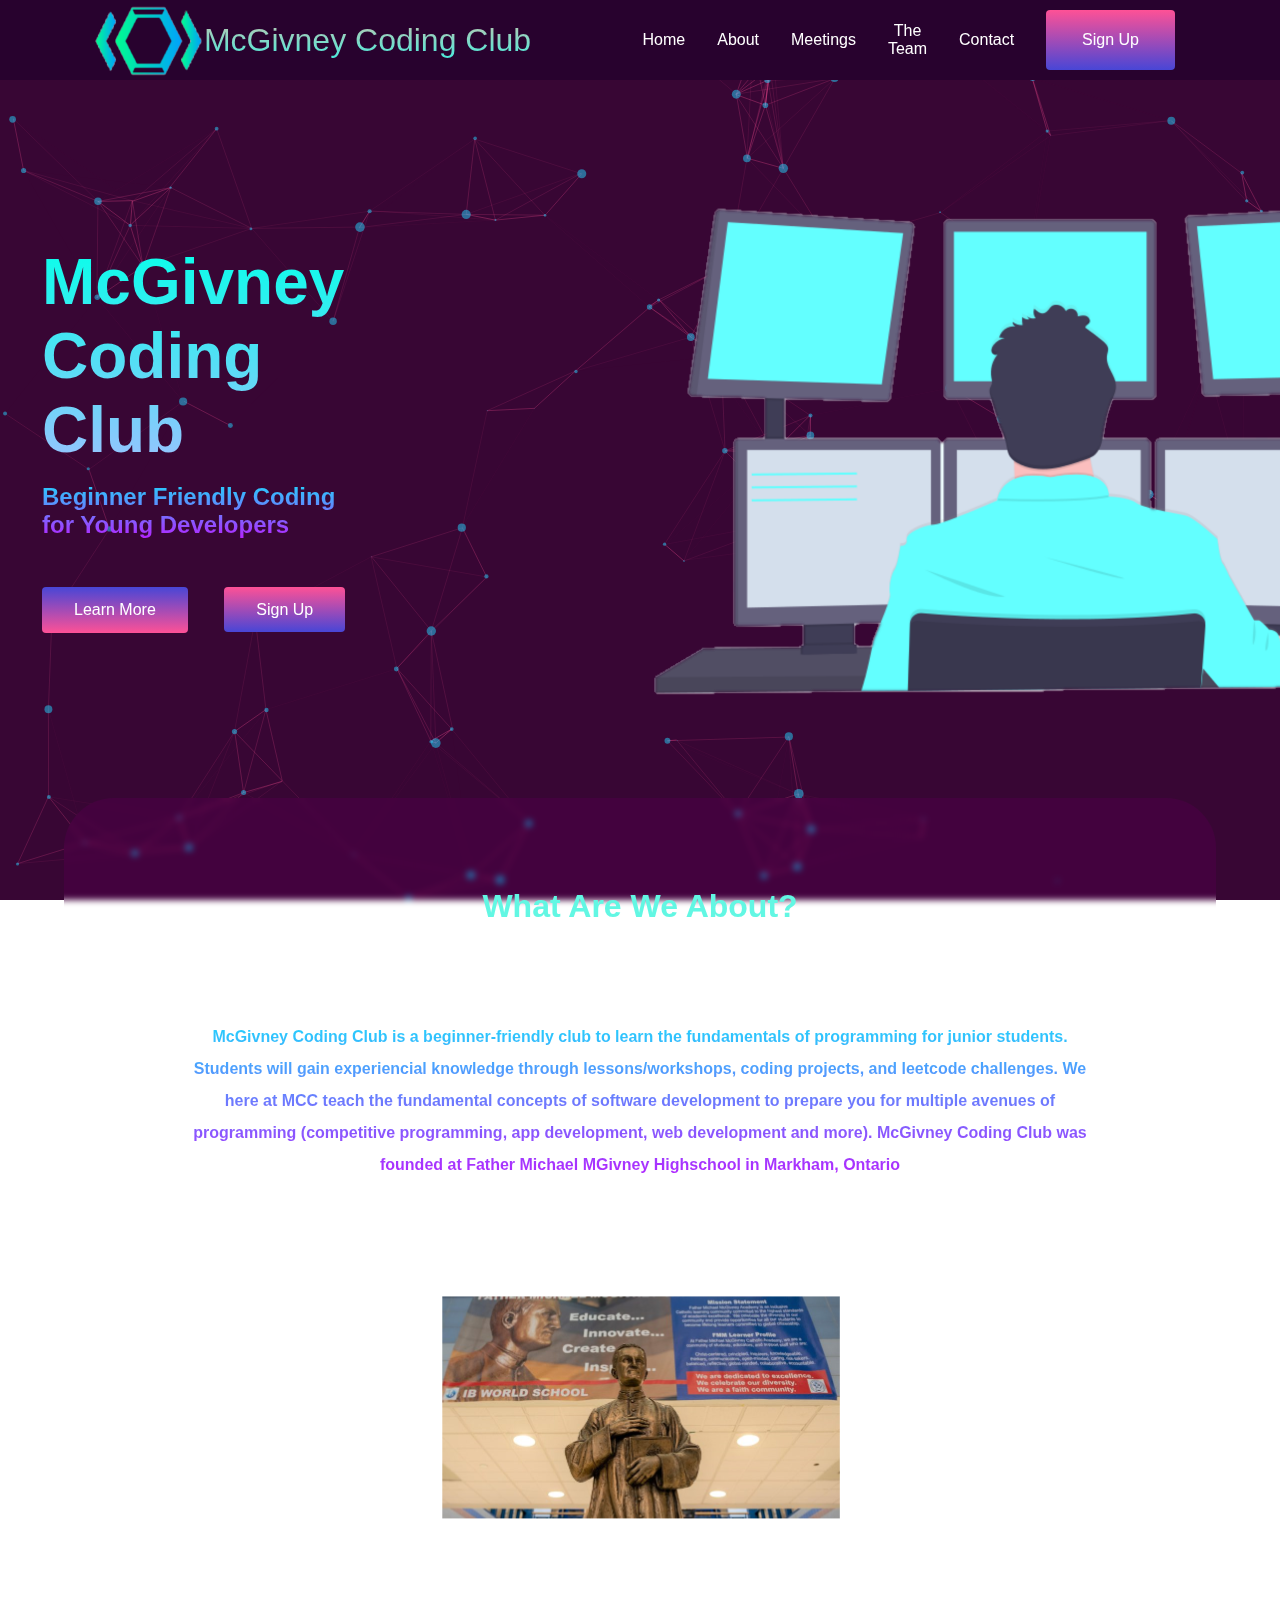
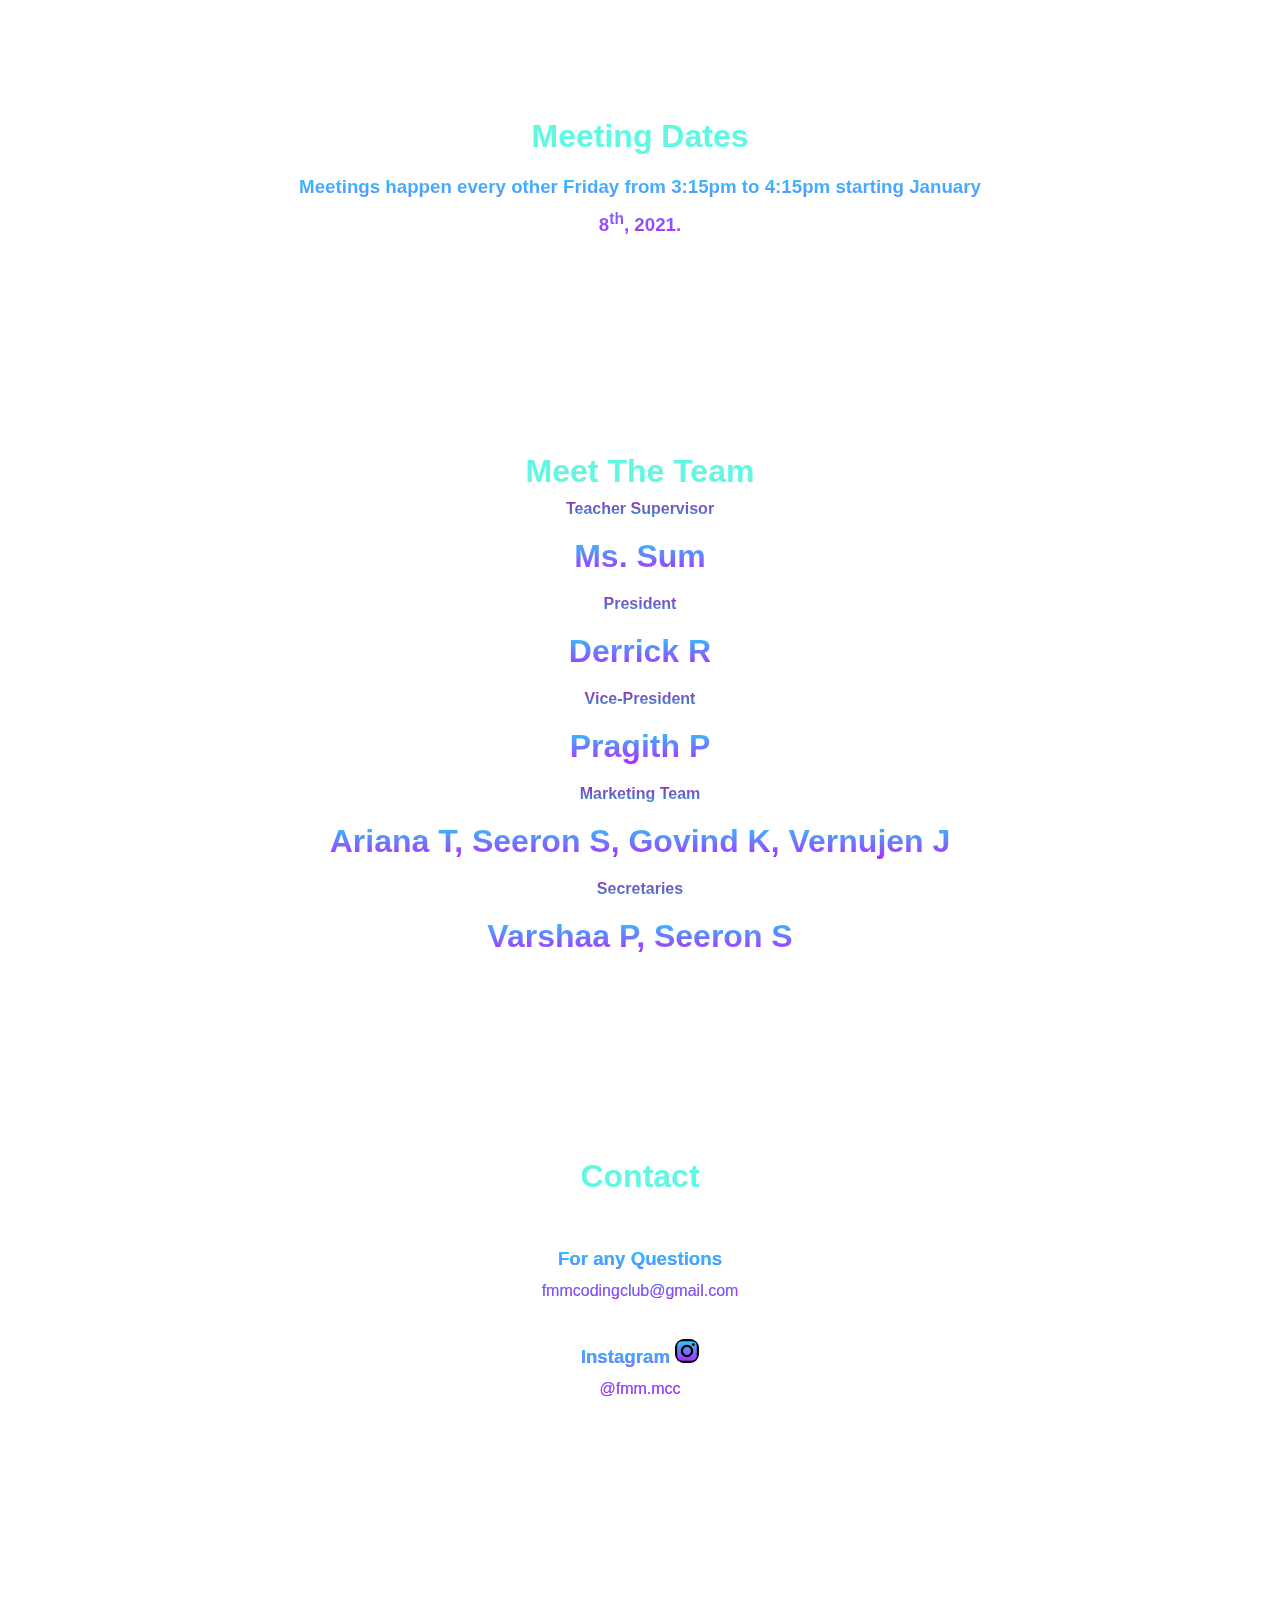
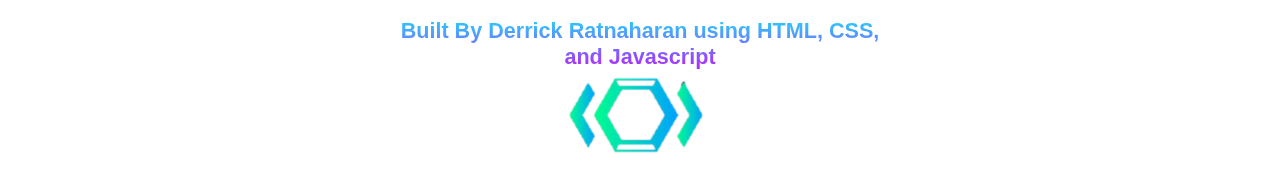
==== commit 07fb0617: "Update index.html" ====
--- a/index.html
+++ b/index.html
@@ -116,7 +116,7 @@
         <div class="inner_footer">
 
             <div class="footer_third">
-                <h1>Made By Derrick R in HTML CSS and Javascript</h1>
+                <h1>Built By Derrick Ratnaharan using HTML, CSS, and Javascript</h1>
             </div>
                     <div class="logo_container">
                 <img src="/img/McGivney Coding Club Official Logo.png" alt="Logo">
--- a/style.css
+++ b/style.css
@@ -1,21 +1,6 @@
   
 * {
-  margin: 0px;
-  padding: 0px;
-  box-sizing: border-box;
-}
-
-nav {	
-	position: fixed;
-  display: flex;
-  justify-content: space-around;
-  align-items: center;
-  min-height: 10vh;
-  max-height: 40px;
-  min-width: 100%;
-  background-color: #5d4954;
-  font-family: "Poppins", sans-serif;
-}* {
+
   box-sizing: border-box;
   margin: 0;
   padding: 0;
@@ -23,11 +8,12 @@
 }
 
 html {
+  overflow-x: hidden;
   scroll-behavior: smooth;
 }
 
 .navbar {
-  background: #131313;
+  background: #28022e;
   height: 80px;
   display: flex;
   justify-content: center;
@@ -86,7 +72,7 @@
   justify-content: center;
   text-decoration: none;
   padding: 0 1rem;
-  height: 100%;
+  height: 80px;
 }
 
 .navbar__btn {
@@ -95,6 +81,7 @@
   align-items: center;
   padding: 0 1rem;
   width: 100%;
+  height: 60px;
 }
 
 .learn__more {
@@ -160,6 +147,7 @@
     margin: 0;
     width: 100%;
     position: absolute;
+    height: 60%;
     top: -1000px;
     opacity: 0;
     transition: all 0.5s ease;
@@ -168,12 +156,22 @@
     background: #131313;
   }
   .navbar__menu.active {
-    background: #131313;
+    display: inline-block;
+    width: 100%;
+    background: var(--c-tertiary);
+    backdrop-filter: saturate(180%) blur(10px);
+    -webkit-backdrop-filter: saturate(180%) blur(50px);
+    position: relative;
+    padding: calc(var(--v-space)/2) 0;
+    background: rgb(78, 6, 78);
+    border-bottom-left-radius: 20px;
+    border-bottom-right-radius: 20px;
     top: 100%;
-    opacity: 1;
+    position: absolute;
+    opacity: 0.9;
     transition: all 0.5s ease;
     z-index: 99;
-    height: 620%;
+    height: 670%;
     font-size: 1.6rem;
   }
 
@@ -190,18 +188,21 @@
   }
 
   .navbar__item {
+    border-bottom-left-radius: 60px;
+    border-bottom-right-radius: 60px;
     width: 100%;
   }
 
   .navbar__links {
-    padding-top: 10px;
+    margin-top: 0%;
     text-align: center;
     padding-left: 2rem;
     width: 100%;
-    display: table;
+    display: grid;
   }
 
   #mobile-menu {
+    border-bottom-left-radius: 60px;
     position: absolute;
     top: 20%;
     right: 5%;
@@ -213,9 +214,11 @@
   }
 
   .button {
+    position: relative;
     display: flex;
     justify-content: center;
     align-items: center;
+    top: 30px;
     width: 80%;
     height: 80px;
     margin: 0;
@@ -254,7 +257,6 @@
   justify-self: center;
   margin: 0 0;
   height: 90%;
-  background-color: #141414;
   z-index: 1;
   width: 100%;
   max-width: 1800px;
@@ -266,6 +268,7 @@
   padding-left: 2rem;
   align-content: space-around;
   font-size: 4rem;
+  z-index: -1;
   background-color: #ff8177;
   background-image: linear-gradient(to top, #99c2ff 0%, #08ffea 100%);
   background-size: 100%;
@@ -280,13 +283,23 @@
   margin-top: 1rem;
   padding-left: 2rem;
   font-size: 1.5rem;
-  background-color: #ff8177;
-  background-image: linear-gradient(to top, #b721ff 0%, #21d4fd 100%);
-  background-size: 100%;
-  -webkit-background-clip: text;
-  -moz-background-clip: text;
-  -webkit-text-fill-color: transparent;
-  -moz-text-fill-color: transparent;
+  background-image: linear-gradient(to top, #b721ff 0%, #21d4fd 100%);
+  background-size: 100%;
+  -webkit-background-clip: text;
+  -moz-background-clip: text;
+  -webkit-text-fill-color: transparent;
+  -moz-text-fill-color: transparent;
+}
+
+#particles-js {
+  position: fixed;
+  bottom: 0px;
+height: 100%;
+width: 100%;
+background:#380634;
+filter: blur(0px);
+z-index: -1;
+
 }
 
 .main__btn {
@@ -316,57 +329,143 @@
 }
 
 #section2 {
+  position: relative;
+  height: 800px;
+  margin-bottom: 30px;
+  justify-content: space-between;
+  text-align: center;
+  color: #62f7e3;
+  display: inline-block;
+  width: 90%;
+  left: 5%;
+  background: var(--c-tertiary);
+  backdrop-filter: saturate(130%) blur(3px);
+  -webkit-backdrop-filter: saturate(180%) blur(50px);
+  position: relative;
+  padding: calc(var(--v-space)/2) 0;
+  border-radius: 50px;
+}
+
+.footer{
+  position: relative;
+  top: 160px;
+  width: 100vw;
+  display: block;
+  overflow-x: hidden;
+  padding: 30px 0px;
+  box-sizing: border-box;
+  backdrop-filter: saturate(130%) blur(6px);
+  -webkit-backdrop-filter: saturate(180%) blur(50px);
+}
+
+.inner_footer{
+  display: block;
+  margin: 0 auto;
+  width: 510px;
+  height: 100%;
+}
+
+.inner_footer .logo_container{
+
+  width:15%;
+  float: left;
+  height: 100%;
+  display: block;
+}
+
+.inner_footer h1{
+  text-align: center;
+  background-color: #ff8177;
+  background-image: linear-gradient(to top, #b721ff 0%, #21d4fd 100%);
+  background-size: 100%;
+  -webkit-background-clip: text;
+  -moz-background-clip: text;
+  -webkit-text-fill-color: transparent;
+  -moz-text-fill-color: transparent;
+  font-size: 135%;
+}
+
+.inner_footer .logo_container img{
+  position: relative;
+  width: 190%;
+  left: 230%;
+  height: auto;
+}
+
+#section3 {
+  padding-top: 30px;
+  text-align: center;
+  color: #62f7e3;
+  height: 300px;
+  display: inline-block;
+  text-align: center;
+  left: 15%;
+  width: 70%;
+  background: var(--c-tertiary);
+  backdrop-filter: saturate(130%) blur(3px);
+  -webkit-backdrop-filter: saturate(180%) blur(50px);
+  position: relative;
+  padding: calc(var(--v-space)/2) 0;
+  border-radius: 50px;
+}
+
+
+
+#section4 {
+  position: relative;
+  top: 60px;
+  text-align: center;
+  color: #62f7e3;
+  left: 10%;
+  width: 80%;
+  height: 400px;
+  display: inline-block;
+  background-color: ivory;
+  background: var(--c-tertiary);
+  backdrop-filter: saturate(130%) blur(3px);
+  -webkit-backdrop-filter: saturate(180%) blur(50px);
+  position: relative;
+  padding: calc(var(--v-space)/2) 0;
+  border-radius: 50px;
+  padding-bottom: 100px;
+}
+#section5 {
+  top: 30px;
+  text-align: center;
+  color: #62f7e3;
+  left: 5%;
   height: 700px;
-  text-align: center;
-  color: #62f7e3;
-  background: #131313;
   display: inline-block;
-  width: 100%;
-}
-
-#section3 {
-  padding-top: 80px;
-  height: 700px;
-  text-align: center;
-  color: #62f7e3;
-  background-color: #131313;
-  display: inline-block;
-  width: 100%;
-}
-
-#section4 {
-  padding-top: 4rem;
-  height: 1200px;
-  text-align: center;
-  color: #62f7e3;
-  background-color: #131313;
-  display: inline-block;
-  width: 100%;
-}
-#section5 {
-  padding-top: 4rem;
-  height: 1200px;
-  text-align: center;
-  color: #62f7e3;
-  background-color: #131313;
-  display: inline-block;
-  width: 100%;
+  width: 90%;
+  background: var(--c-tertiary);
+  backdrop-filter: saturate(130%) blur(3px);
+  -webkit-backdrop-filter: saturate(180%) blur(50px);
+  position: relative;
+  padding: calc(var(--v-space)/2) 0;
+  border-radius: 50px;
+
+}
+
+.form{
+  position: relative;
+  left: 15%;
+  width: 70%;
 }
 
 #section2--header {
   padding-top: 90px;
+  
 }
 #section3--header {
-  background-color: #131313;
   padding-top: 90px;
 }
 #section4--header {
-  background-color: #131313;
-  padding-top: -300px;
+  padding-top: 70px;
+  
 }
 #section5--header {
-  background-color: #131313;
-  padding-top: 75px;
+  padding-top: 95px;
+  
 }
 
 .section2--body {
@@ -384,10 +483,11 @@
 }
 
 .section2--image {
-  margin-top: -225px;
+  padding-top: 10%;
   text-align: center;
   overflow-x: hidden;
-  background-color: #131313;
+  position: relative;
+  border-radius: 20px;
 }
 
 .section3--body {
@@ -406,6 +506,7 @@
 }
 
 .section4--body {
+  margin-bottom: 20rem;
   line-height: 2rem;
   margin-top: 3rem;
   margin-left: 10%;
@@ -511,8 +612,22 @@
   height: fit-content;
 }
 
-.pres {
-  padding-right: 5rem;
+#section5 h3{
+  font-size: 1rem;
+  display: block;
+  margin: 10px;
+  text-align: center;
+  background-color: #ff8177;
+  background-image: linear-gradient(to top, #269fcf 0%, #a026be 100%);
+  background-size: 100%;
+  -webkit-background-clip: text;
+  -moz-background-clip: text;
+  -webkit-text-fill-color: transparent;
+  -moz-text-fill-color: transparent;
+}
+
+#section5 h2 {
+  font-size: 2rem;
   display: inline-block;
   margin: 10px;
   text-align: center;
@@ -524,189 +639,8 @@
   -webkit-text-fill-color: transparent;
   -moz-text-fill-color: transparent;
 }
-.sup {
-  text-align: center;
-  padding-right: 5rem;
-  display: inline-block;
-  margin: 10px;
-  background-color: #ff8177;
-  background-image: linear-gradient(to top, #b721ff 0%, #21d4fd 100%);
-  background-size: 100%;
-  -webkit-background-clip: text;
-  -moz-background-clip: text;
-  -webkit-text-fill-color: transparent;
-  -moz-text-fill-color: transparent;
-}
-.vp {
-  text-align: center;
-  padding-right: 5rem;
-  display: inline-block;
-  background-color: #ff8177;
-  background-image: linear-gradient(to top, #b721ff 0%, #21d4fd 100%);
-  background-size: 100%;
-  -webkit-background-clip: text;
-  -moz-background-clip: text;
-  -webkit-text-fill-color: transparent;
-  -moz-text-fill-color: transparent;
-}
-.sec {
-  text-align: center;
-  padding-right: 5rem;
-  display: inline-block;
-  background-color: #ff8177;
-  background-image: linear-gradient(to top, #b721ff 0%, #21d4fd 100%);
-  background-size: 100%;
-  -webkit-background-clip: text;
-  -moz-background-clip: text;
-  -webkit-text-fill-color: transparent;
-  -moz-text-fill-color: transparent;
-}
-.MT {
-  display: inline-block;
-  margin: 10px;
-  padding-right: 5rem;
-  text-align: center;
-  background-color: #ff8177;
-  background-image: linear-gradient(to top, #b721ff 0%, #21d4fd 100%);
-  background-size: 100%;
-  -webkit-background-clip: text;
-  -moz-background-clip: text;
-  -webkit-text-fill-color: transparent;
-  -moz-text-fill-color: transparent;
-}
-
-.MT h2 {
-  font-size: 1rem;
-}
 
 .sec h2 {
   font-size: 1.3rem;
 }
 
-
-.logo {
-  color: rgb(211, 211, 211);
-  text-transform: uppercase;
-  letter-spacing: 5px;
-  font-size: 20px;
-  text-decoration: none;
-}
-
-.nav-links {
-  display: flex;
-  justify-content: space-around;
-  width: 60%;
-}
-
-.nav-links li {
-  list-style: none;
-}
-
-.nav-links a {
-  color: rgb(211, 211, 211);
-  text-decoration: none;
-  letter-spacing: 1px;
-  font-size: 14px;
-}
-
-.burger div {
-  width: 25px;
-  height: 3px;
-  background-color: rgb(211, 211, 211);
-  margin: 5px;
-  transition: all 0.3s ease;
-}
-
-.burger {
-  display: none;
-  cursor: pointer;
-}
-
-
-@media screen and (max-width: 900px) {
-	.nav-links {
-		width: 90%;
-	  }
-  
-
-@media screen and (max-width: 750px) {
-	body{
-		overflow-x: hidden;
-
-
-	}
-  .nav-links{
-	  position: fixed;
-	  right: 0px;
-	  height: 90vh;
-	  top: 10vh;
-	  background-color: #5d4954;
-	  display: flex;
-	  flex-direction: column;
-	  align-items: center;
-	  letter-spacing: 3px;
-	  width: 90%;
-	  transform: translateX(100%);
-	  transition: transform 0.5s ease-in;  
-  }
-
-  .nav-links li{
-	  opacity: 0;
-  }
-
-  .burger{
-	  display: block;
-	}
-}
-
-  .nav-active {
-	transform: translateX(0%);
-}
-
-@keyframes navLinkFade{
-	from{
-		opacity: 0;
-		transform: translateX(50px);
-	}
-	to{
-		opacity: 1;
-		transform: translateX(0px);
-	}
-}
-
-.toggle .line1{
-	transform: rotate(-45deg) translate(-5px, 6px);
-}
-.toggle .line2{
-	opacity: 0;
-}
-.toggle .line3{
-	transform: rotate(45deg) translate(-5px, -6px);
-}
-
-	
-.img-area{
-	background-colour: black;
-	-webkit-background-size: cover;
-	background-size: cover;
-	background-position: center center;
-	height: 100vh;
-	position: fixed;
-	left: 0;
-	right: 0;
-	z-index: -1;
-
-}
-
-.slider-text{
-	z-index: 2;
-	border: 1px solid #fff;
-	width: 650px;
-	position: absolute;
-	top: 50%;
-	left: 50%;
-	transform: translate(-50%, -50%);
-	background: crimson;
-	padding: 30px, 35px;
-
-}
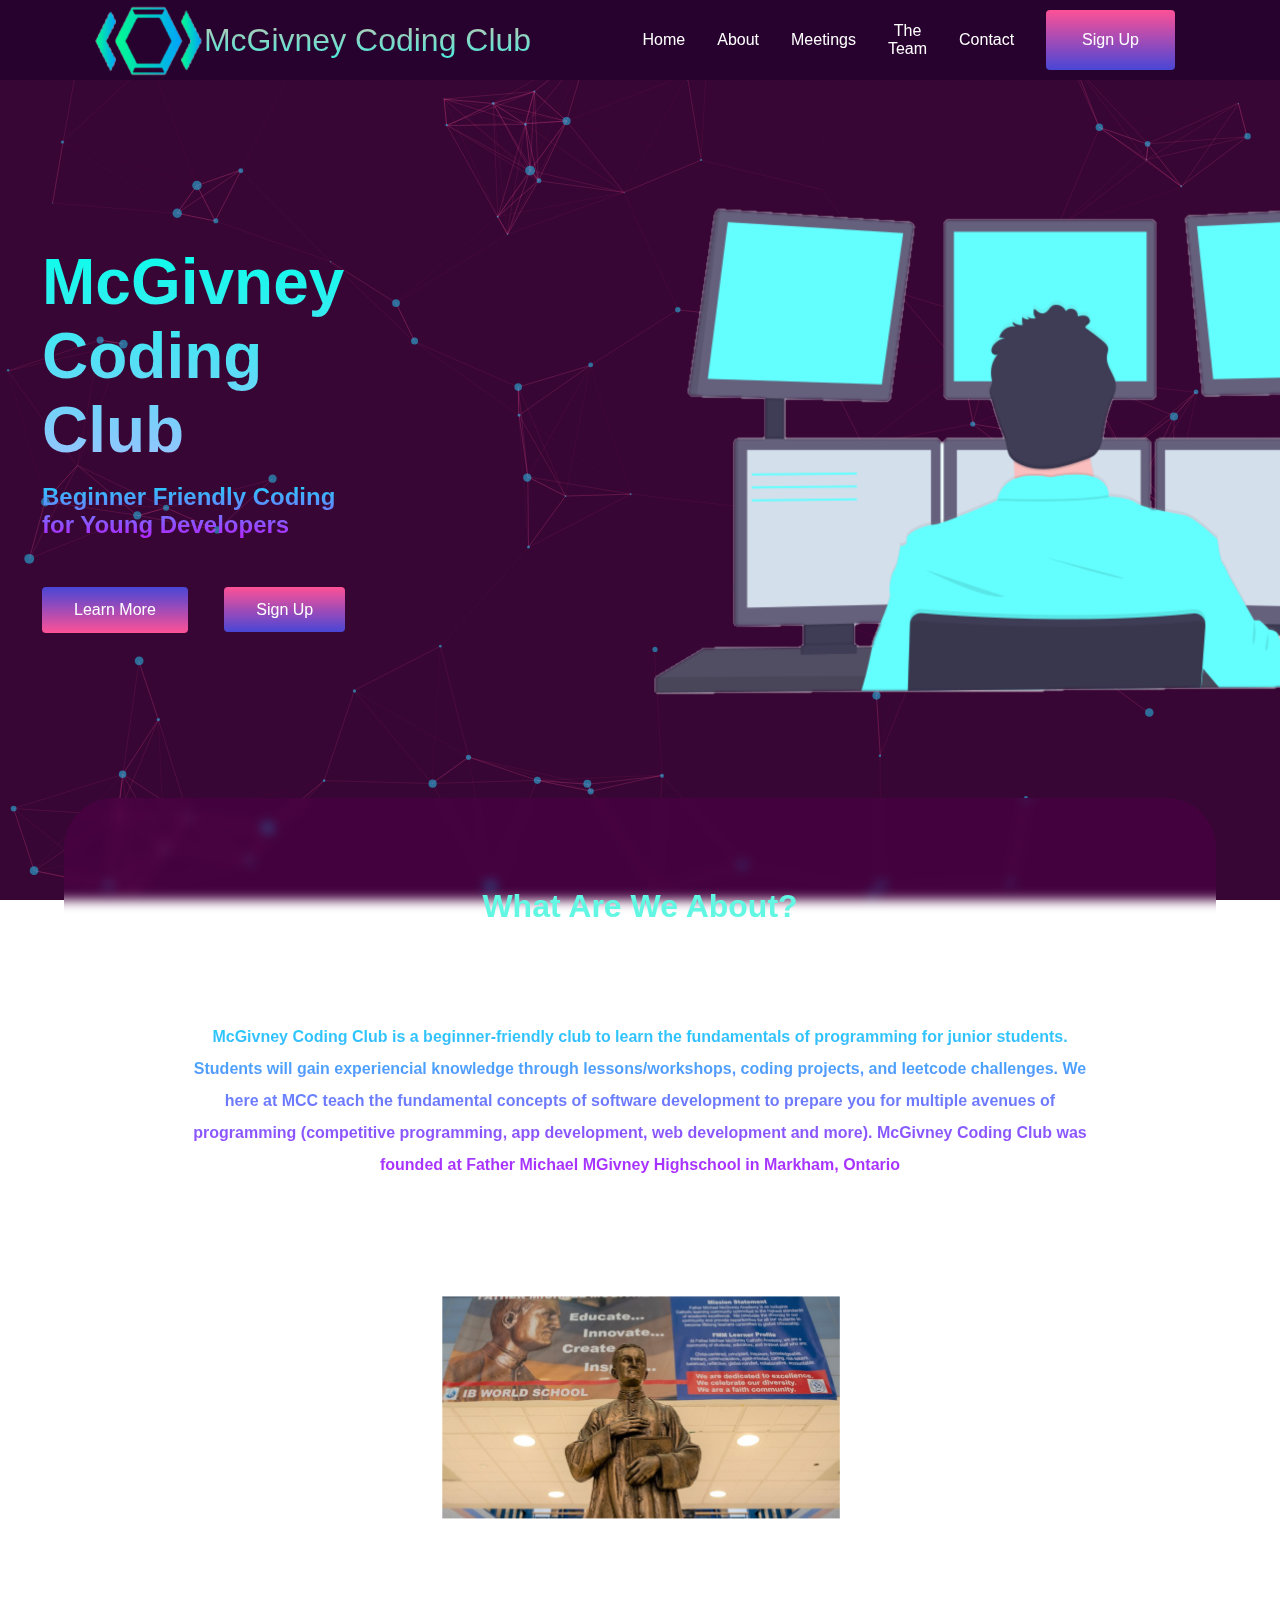
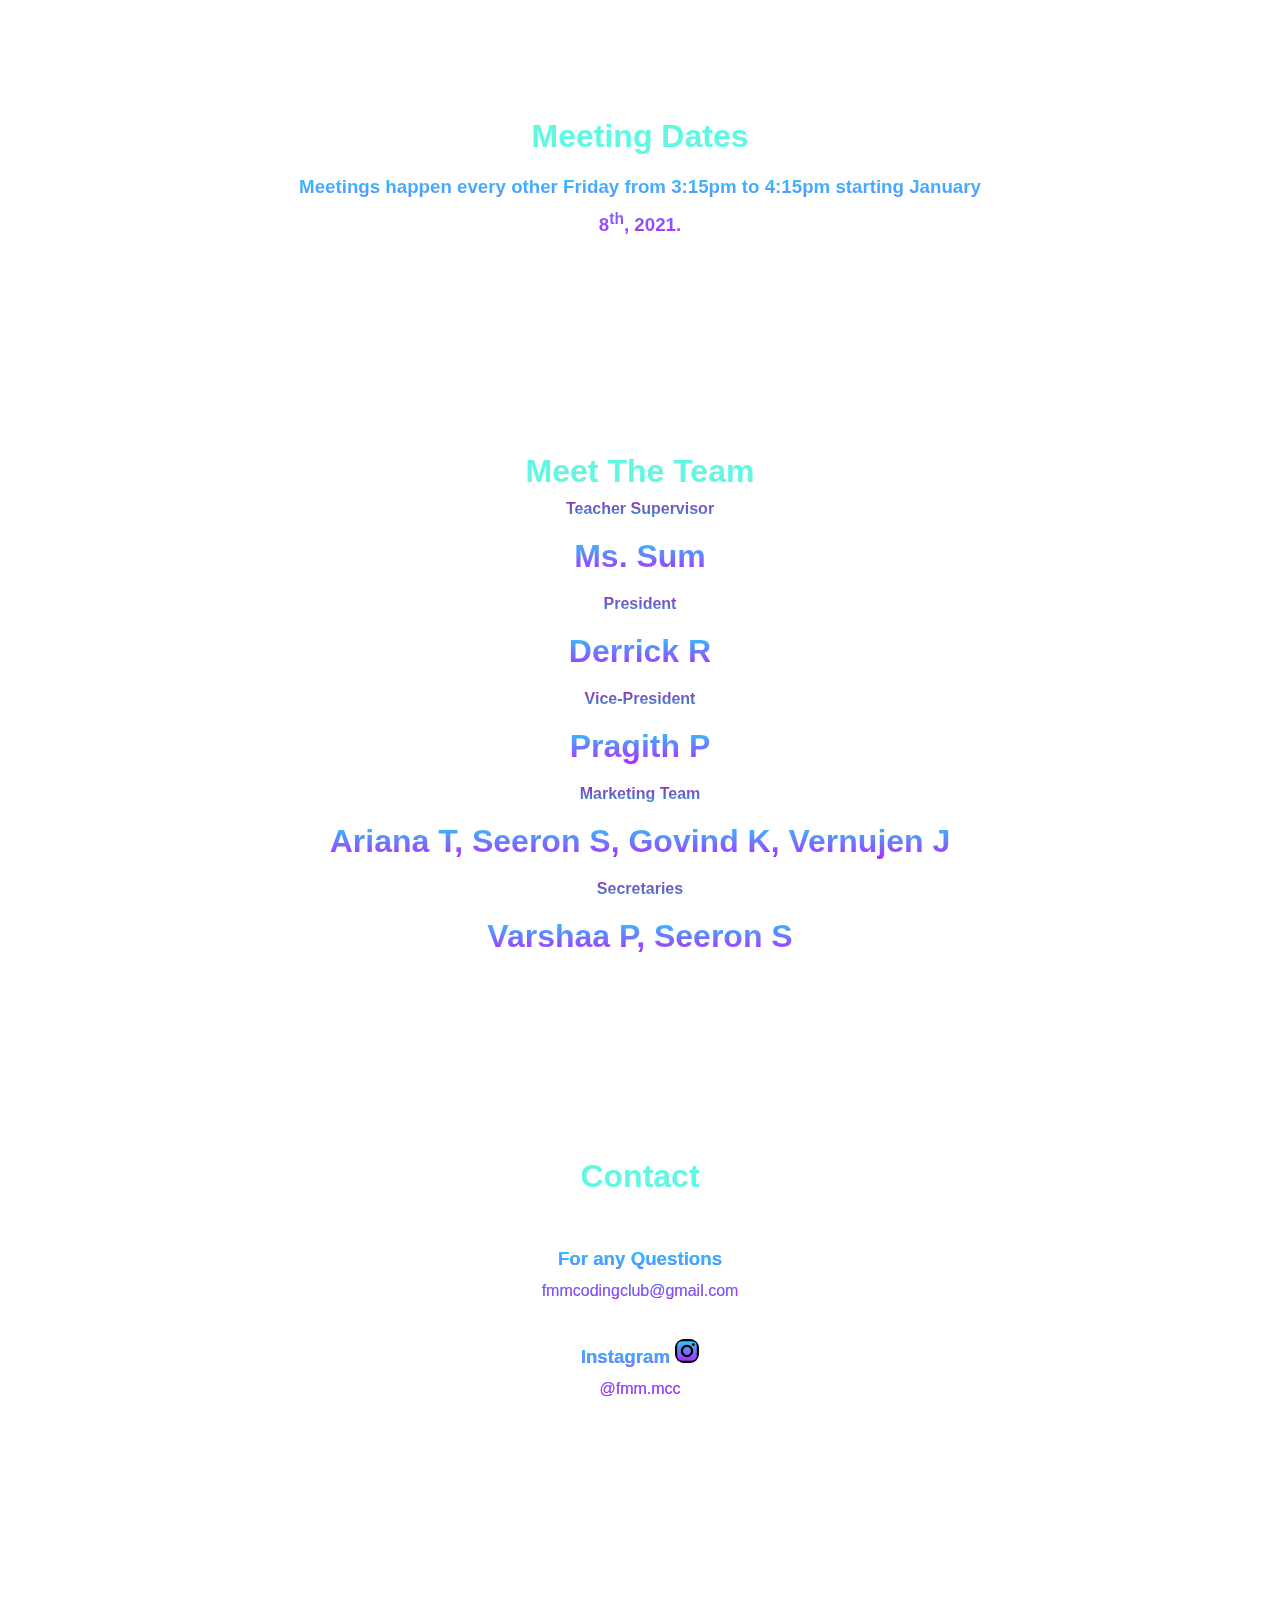
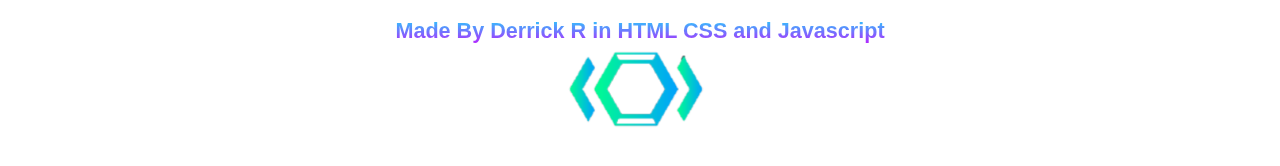
==== commit ddb7c692: "Update index.html" ====
--- a/index.html
+++ b/index.html
@@ -10,6 +10,7 @@
         <script type='text/javascript' src="app.js"></script>
 
         <div id="particles-js"></div>
+        
 </head>
 <body>
     <!--Nav bar Section-->
@@ -48,6 +49,12 @@
             </ul>
         </div>
     </nav> 
+
+    <!-- Alert -->
+    <div class="alert">
+        <span class="closebtn" onclick="this.parentElement.style.display='none';">&times;</span> 
+        <strong>Warning!</strong> Some feautures of this website may not be compatible with the width size of this device
+      </div>
 
     <!--Hero Section-->
     <div id="section1">
@@ -116,7 +123,7 @@
         <div class="inner_footer">
 
             <div class="footer_third">
-                <h1>Built By Derrick Ratnaharan using HTML, CSS, and Javascript</h1>
+                <h1>Made By Derrick R in HTML CSS and Javascript</h1>
             </div>
                     <div class="logo_container">
                 <img src="/img/McGivney Coding Club Official Logo.png" alt="Logo">
@@ -129,6 +136,3 @@
 
 
 
-
-
-
--- a/style.css
+++ b/style.css
@@ -1,4 +1,3 @@
-  
 * {
 
   box-sizing: border-box;
@@ -22,6 +21,28 @@
   position: sticky;
   top: 0;
   z-index: 999;
+}
+
+.alert {
+  padding: 20px;
+  background-color: #f44336;
+  color: white;
+  display: none;
+}
+
+.closebtn {
+  margin-left: 15px;
+  color: white;
+  font-weight: bold;
+  float: right;
+  font-size: 22px;
+  line-height: 20px;
+  cursor: pointer;
+  transition: 0.3s;
+}
+
+.closebtn:hover {
+  color: black;
 }
 
 .navbar__container {
@@ -128,6 +149,15 @@
 .navbar__links:hover {
   color: #f77062;
   transition: all 0.3s ease;
+}
+
+@media screen and (max-width: 539px){
+  .alert{
+    display: block;
+    position: fixed;
+    z-index: 999;
+  }
+
 }
 
 @media screen and (max-width: 960px) {
@@ -339,7 +369,7 @@
   width: 90%;
   left: 5%;
   background: var(--c-tertiary);
-  backdrop-filter: saturate(130%) blur(3px);
+  backdrop-filter: saturate(130%) blur(6px);
   -webkit-backdrop-filter: saturate(180%) blur(50px);
   position: relative;
   padding: calc(var(--v-space)/2) 0;
@@ -402,7 +432,7 @@
   left: 15%;
   width: 70%;
   background: var(--c-tertiary);
-  backdrop-filter: saturate(130%) blur(3px);
+  backdrop-filter: saturate(130%) blur(6px);
   -webkit-backdrop-filter: saturate(180%) blur(50px);
   position: relative;
   padding: calc(var(--v-space)/2) 0;
@@ -422,7 +452,7 @@
   display: inline-block;
   background-color: ivory;
   background: var(--c-tertiary);
-  backdrop-filter: saturate(130%) blur(3px);
+  backdrop-filter: saturate(130%) blur(10px);
   -webkit-backdrop-filter: saturate(180%) blur(50px);
   position: relative;
   padding: calc(var(--v-space)/2) 0;
@@ -438,7 +468,7 @@
   display: inline-block;
   width: 90%;
   background: var(--c-tertiary);
-  backdrop-filter: saturate(130%) blur(3px);
+  backdrop-filter: saturate(130%) blur(6px);
   -webkit-backdrop-filter: saturate(180%) blur(50px);
   position: relative;
   padding: calc(var(--v-space)/2) 0;
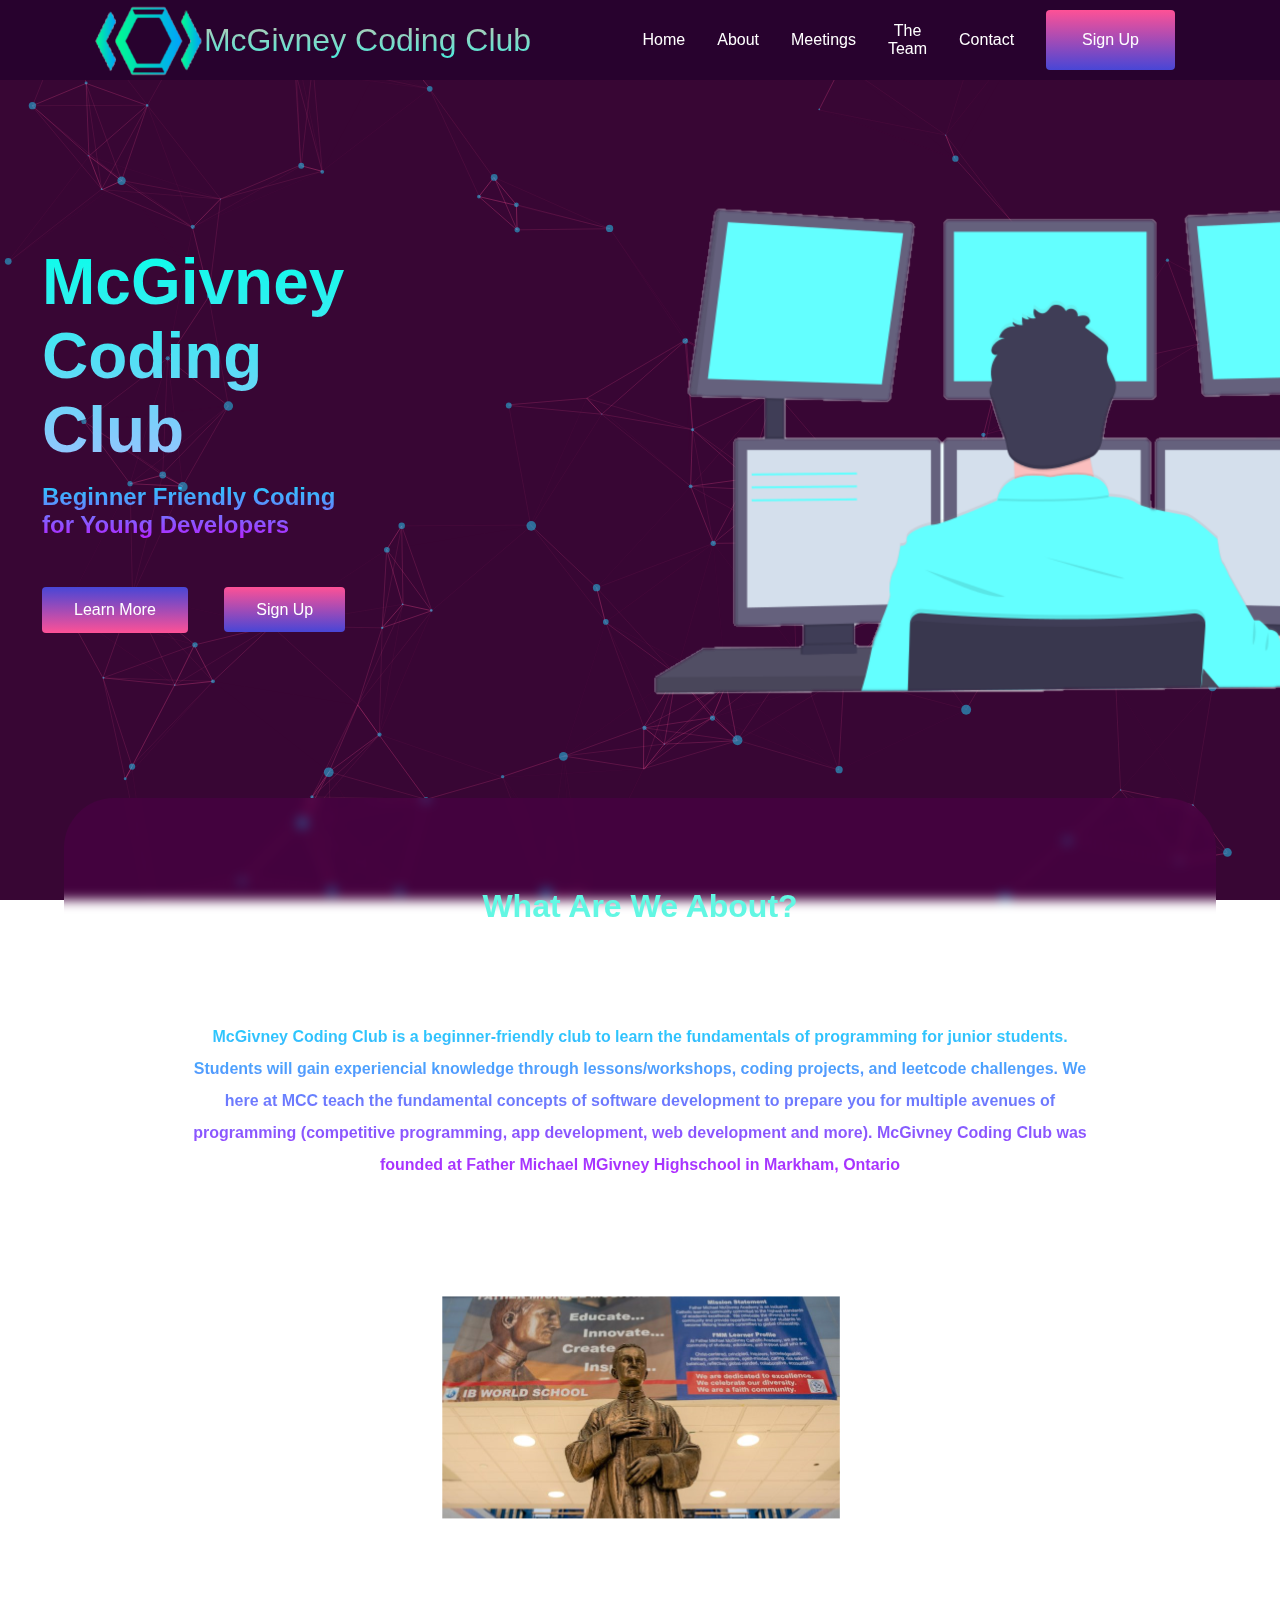
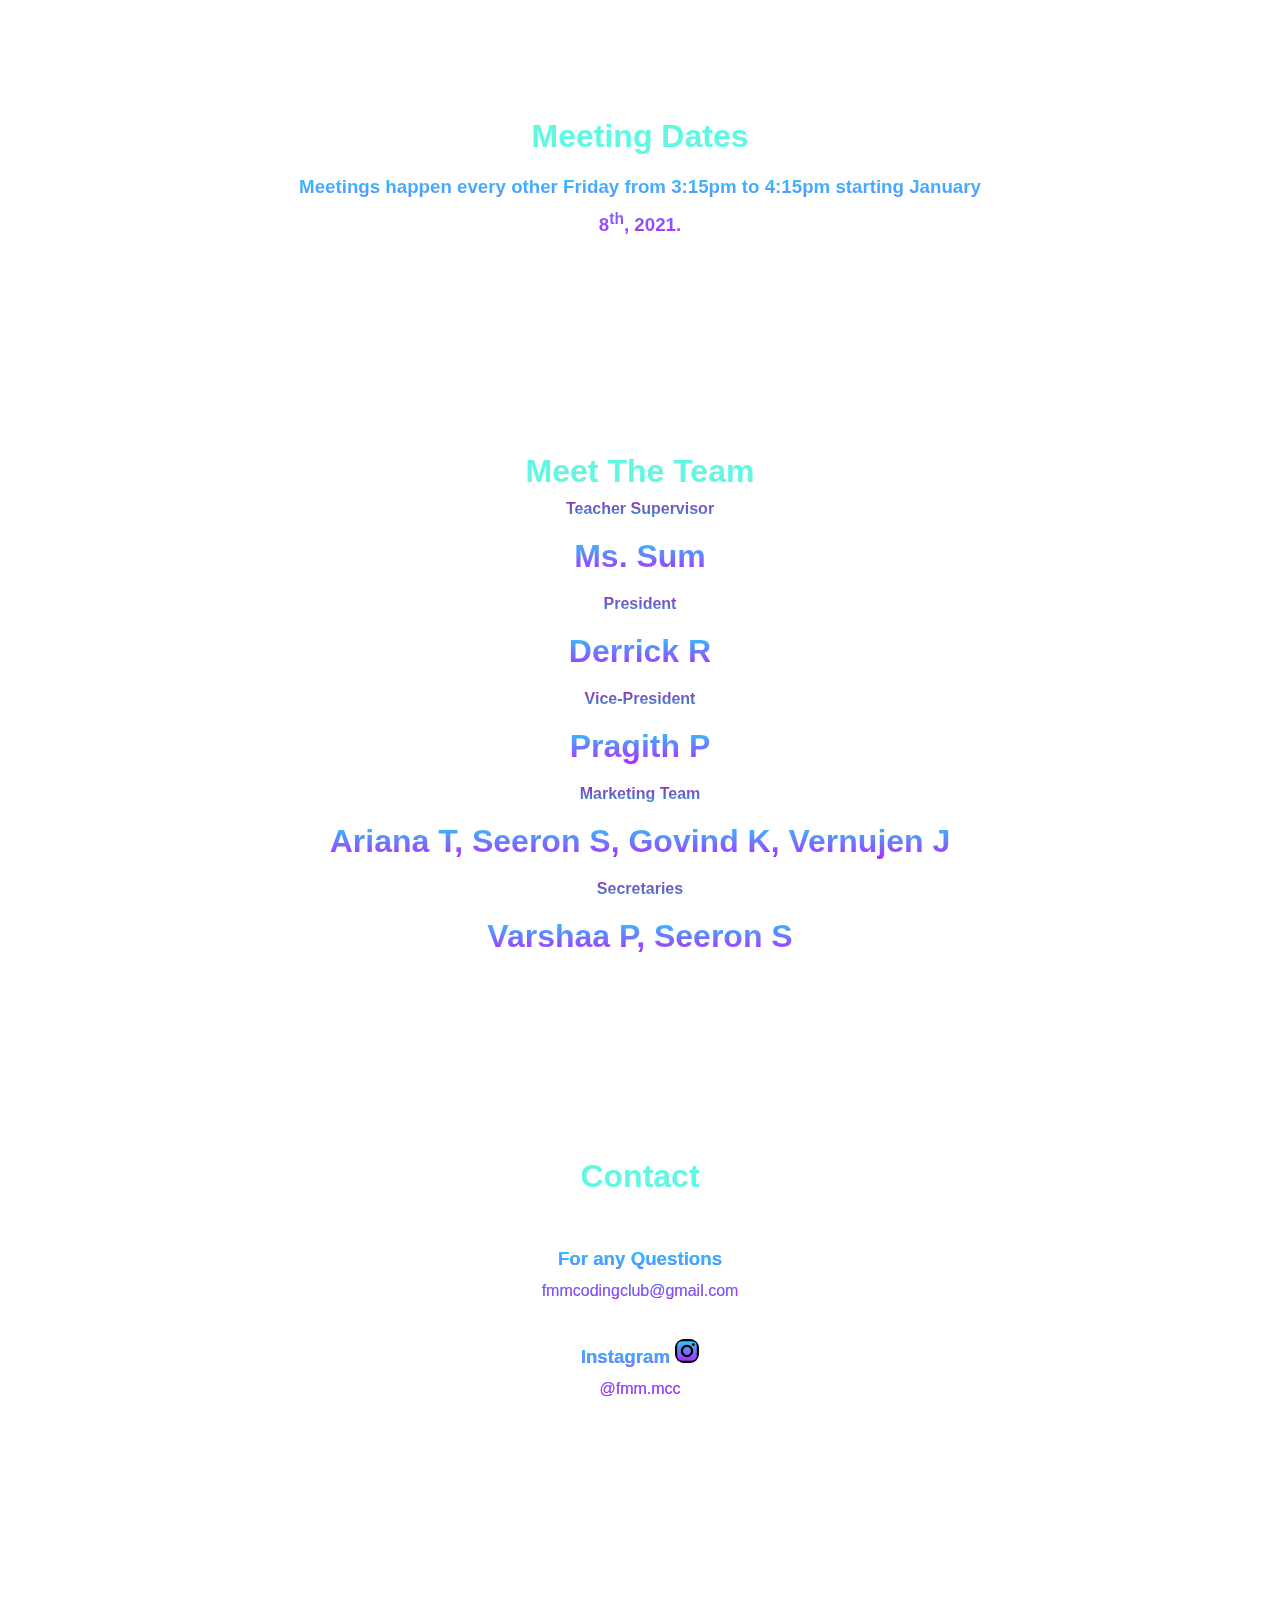
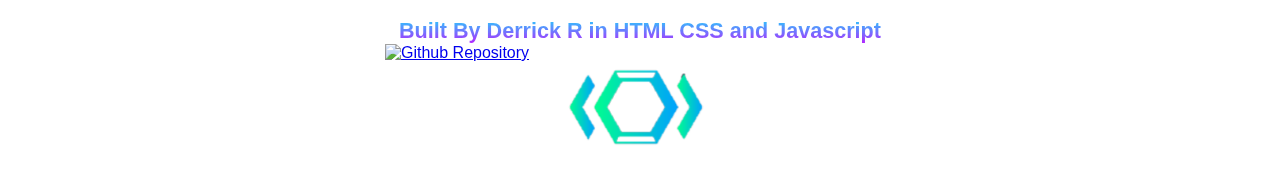
==== commit 48463546: "Update index.html" ====
--- a/index.html
+++ b/index.html
@@ -123,11 +123,13 @@
         <div class="inner_footer">
 
             <div class="footer_third">
-                <h1>Made By Derrick R in HTML CSS and Javascript</h1>
+                <h1>Built By Derrick R in HTML CSS and Javascript</h1>            
+                <div class="github"><a href="https://github.com/McGivneyCodingClub/McGivneyCodingClub.github.io" target="_blank"><img src="/img/iconmonstr-github-3.svg" alt="Github Repository" ></a></div>
             </div>
                     <div class="logo_container">
                 <img src="/img/McGivney Coding Club Official Logo.png" alt="Logo">
             </div>
+
         </div>
     </div>
 
--- a/style.css
+++ b/style.css
@@ -24,6 +24,12 @@
 }
 
 .alert {
+  padding: 20px;
+  background-color: #f44336;
+  color: white;
+  display: none;
+}
+.alert2 {
   padding: 20px;
   background-color: #f44336;
   color: white;
@@ -153,6 +159,14 @@
 
 @media screen and (max-width: 539px){
   .alert{
+    display: block;
+    position: fixed;
+    z-index: 999;
+  }
+
+}
+@media screen and (max-width: 439px){
+  .alert2{
     display: block;
     position: fixed;
     z-index: 999;
@@ -231,6 +245,8 @@
     display: grid;
   }
 
+
+
   #mobile-menu {
     border-bottom-left-radius: 60px;
     position: absolute;
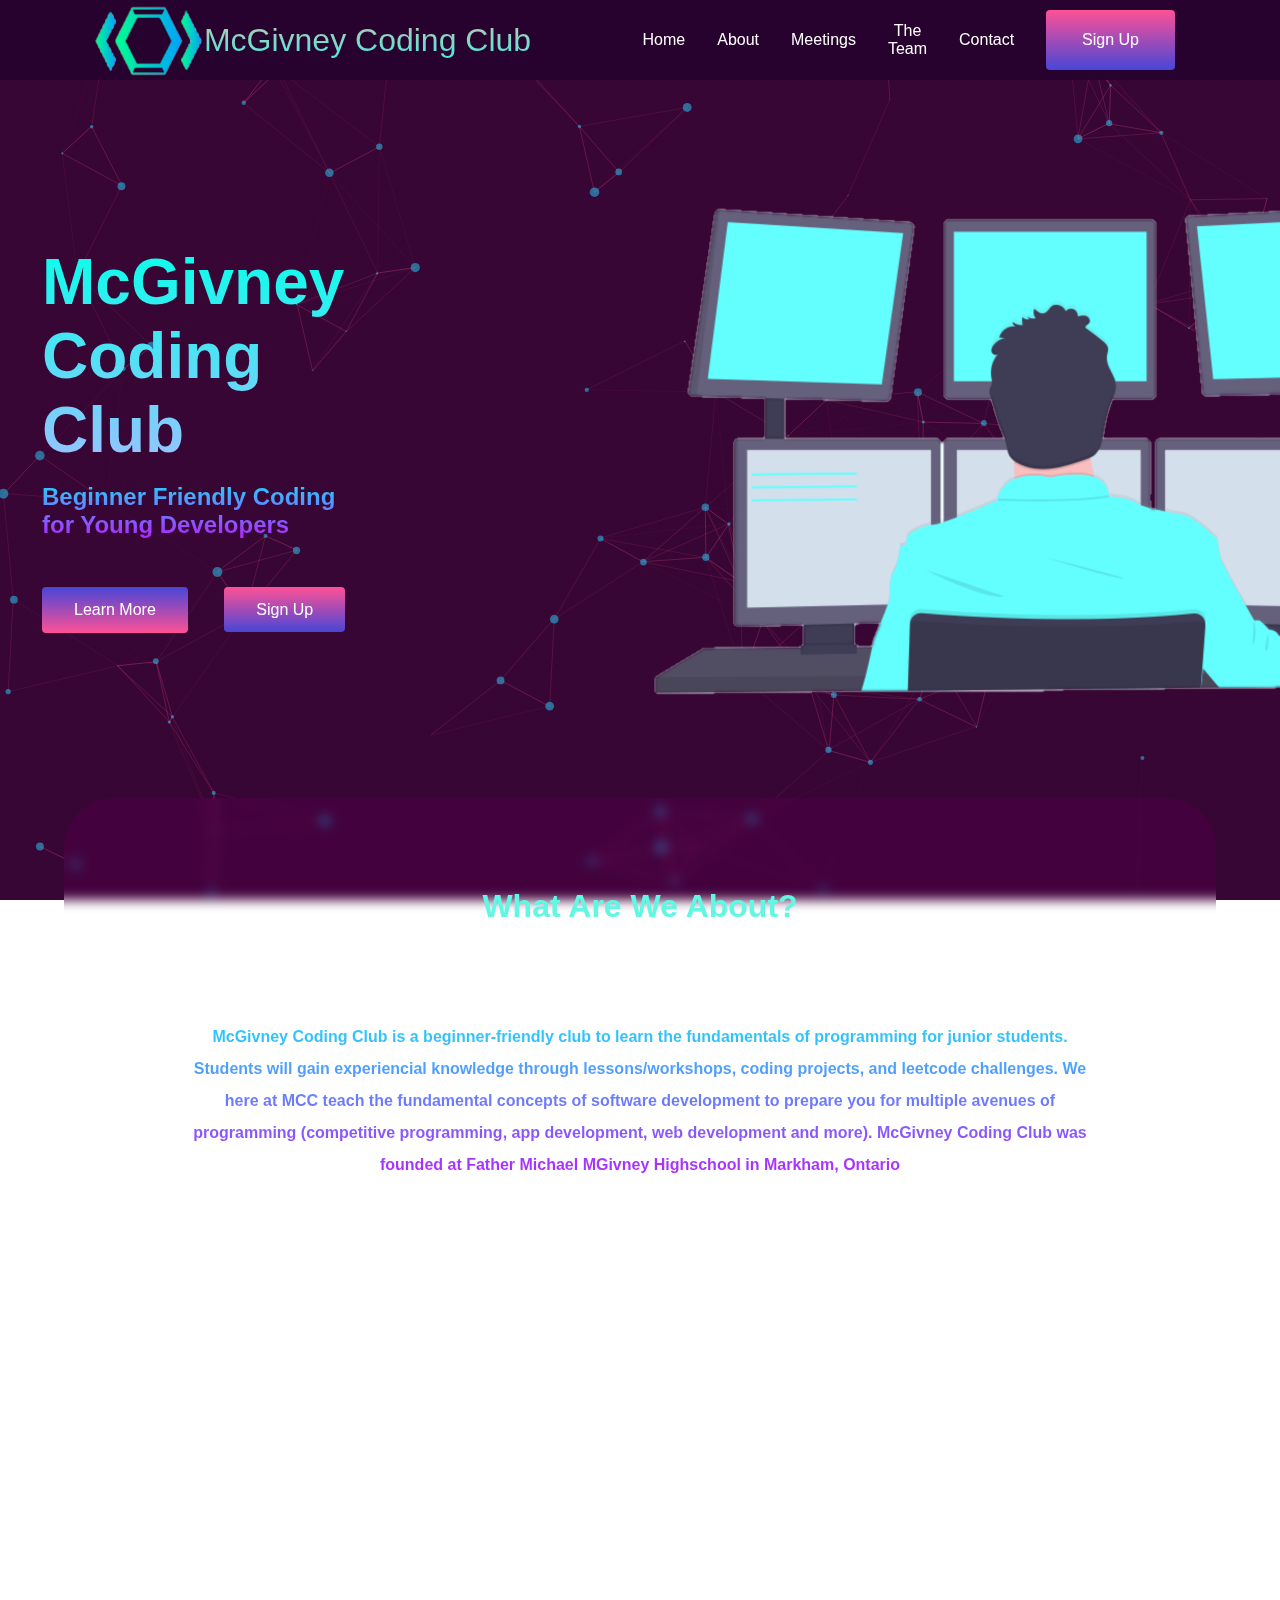
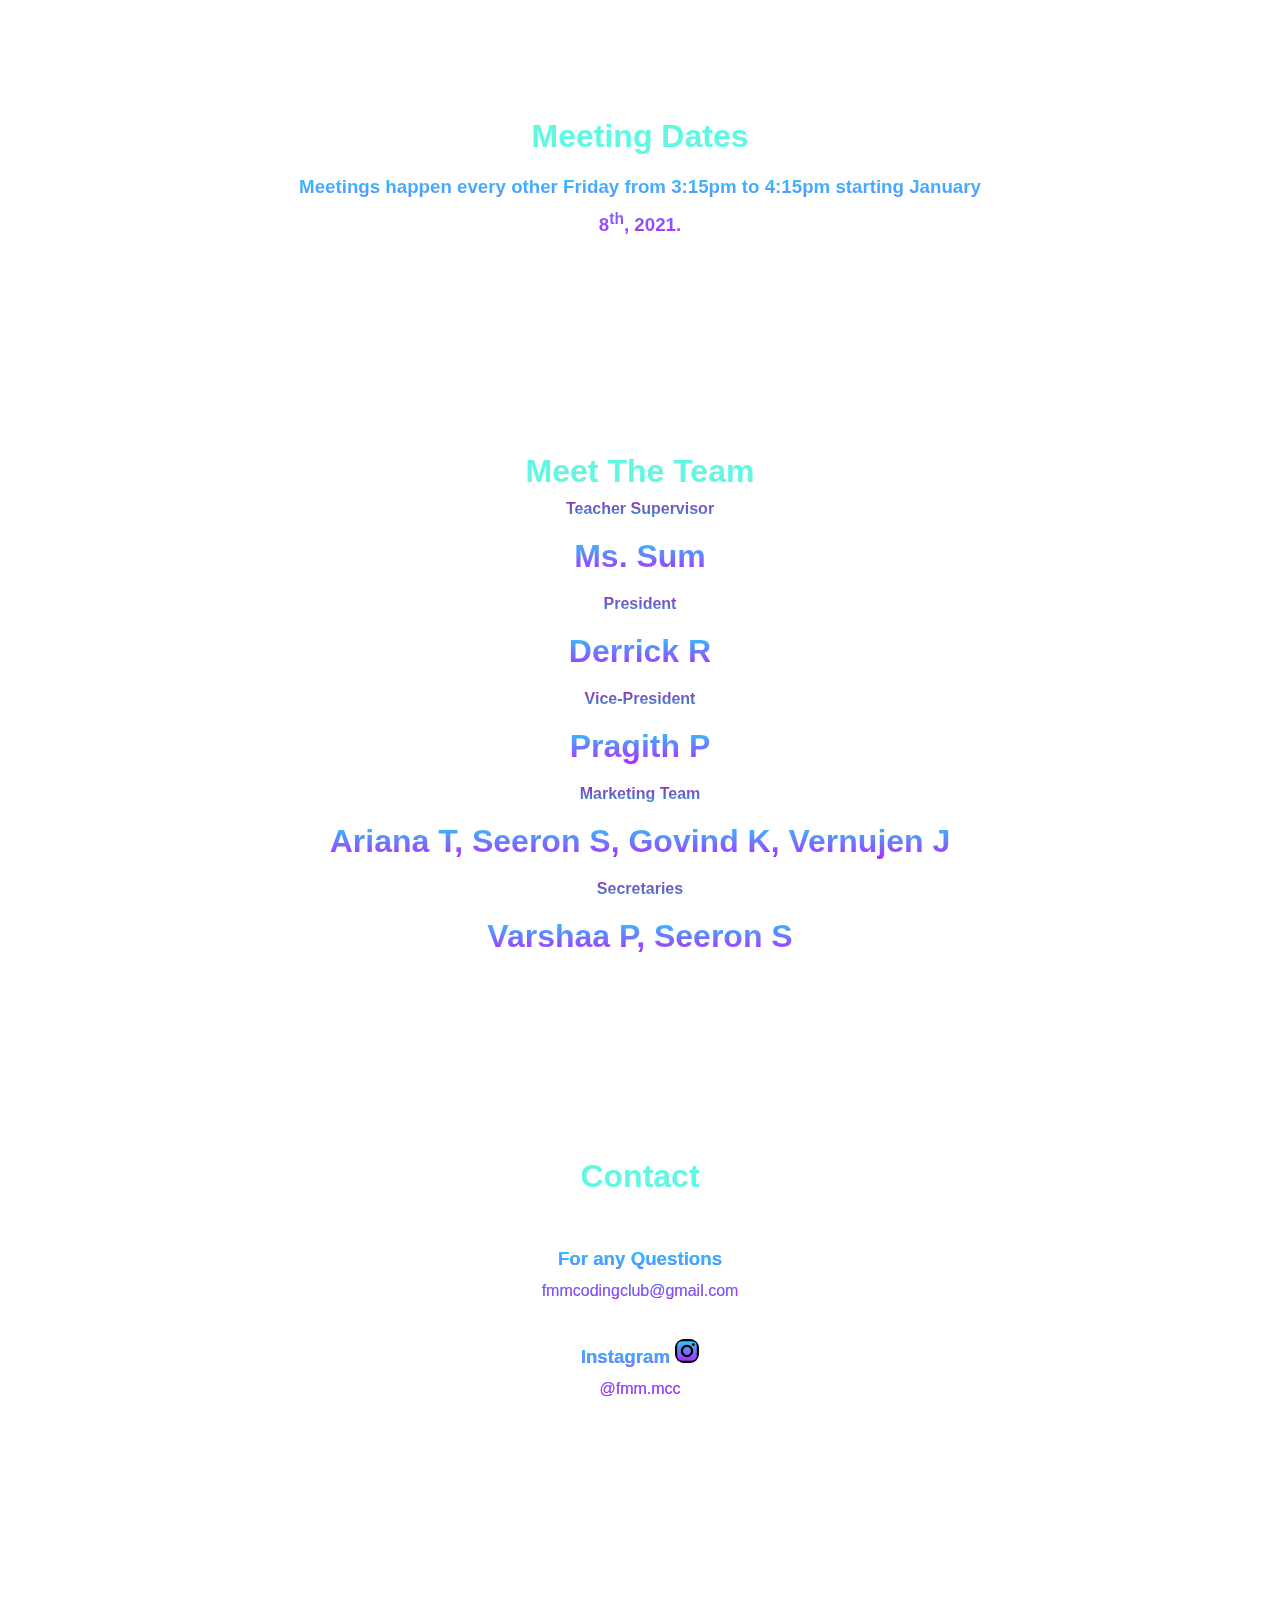
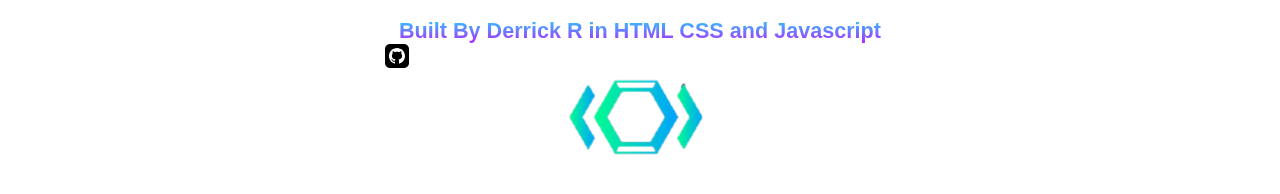
==== commit 1c8e6307: "Update index.html" ====
--- a/index.html
+++ b/index.html
@@ -82,7 +82,7 @@
     <div id="section2">
         <div id="section2--header"><h1>What Are We About?</h1></div>
         <div class="section2--body"><p> <b>McGivney Coding Club is a beginner-friendly club to learn the fundamentals of programming for junior students. Students will gain experiencial knowledge through lessons/workshops, coding projects, and leetcode challenges. We here at MCC teach the fundamental concepts of software development to prepare you for multiple avenues of programming (competitive programming, app development, web development and more). McGivney Coding Club was founded at Father Michael MGivney Highschool in Markham, Ontario </b> </p></div>        
-        <div class="section2--image"><img src="/img/YCDSB-Father-McGivney-1393-2-800x445.jpg (NEW).png" alt="Father Michael McGivney"></div>
+<!--         <div class="section2--image"><img src="/img/YCDSB-Father-McGivney-1393-2-800x445.jpg (NEW).png" alt="Father Michael McGivney"></div> -->
     </div>
 
 
--- a/style.css
+++ b/style.css
@@ -246,6 +246,10 @@
   }
 
 
+  .github{
+    text-align: center;
+  }
+
 
   #mobile-menu {
     border-bottom-left-radius: 60px;
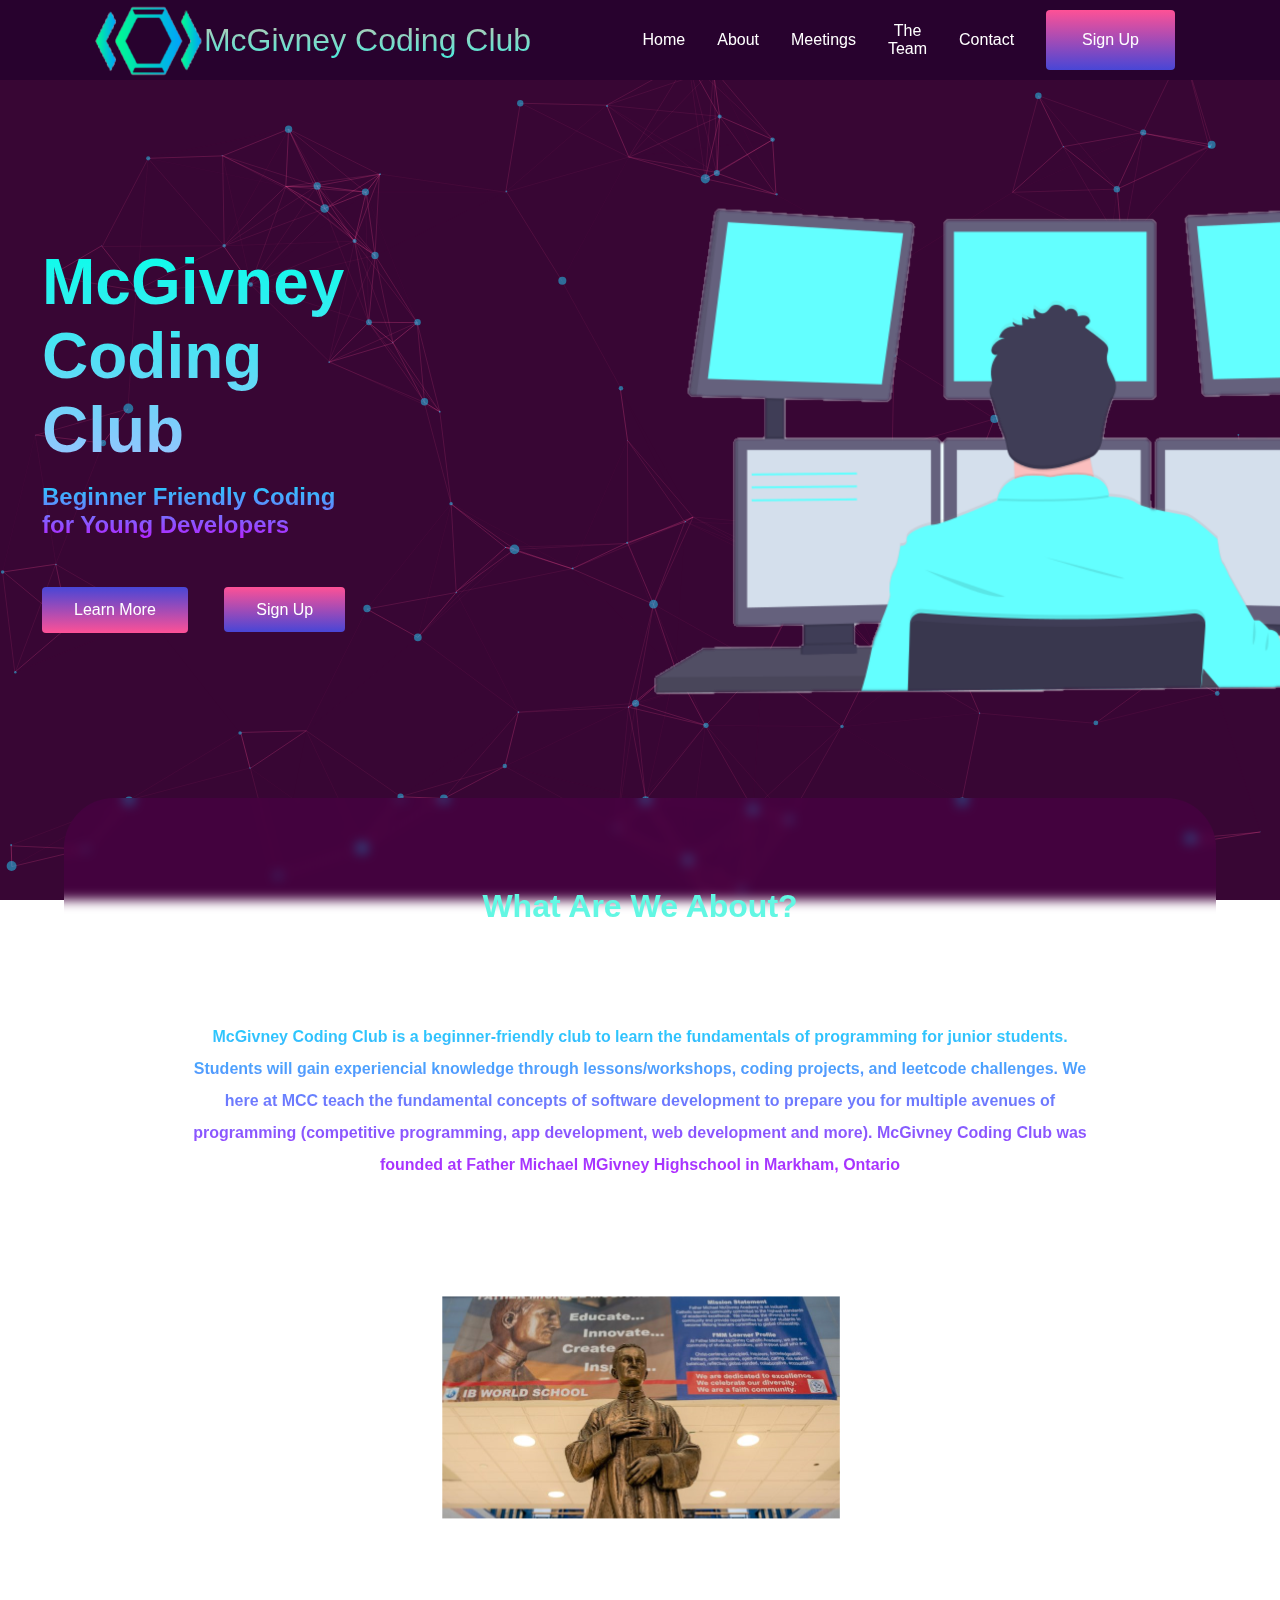
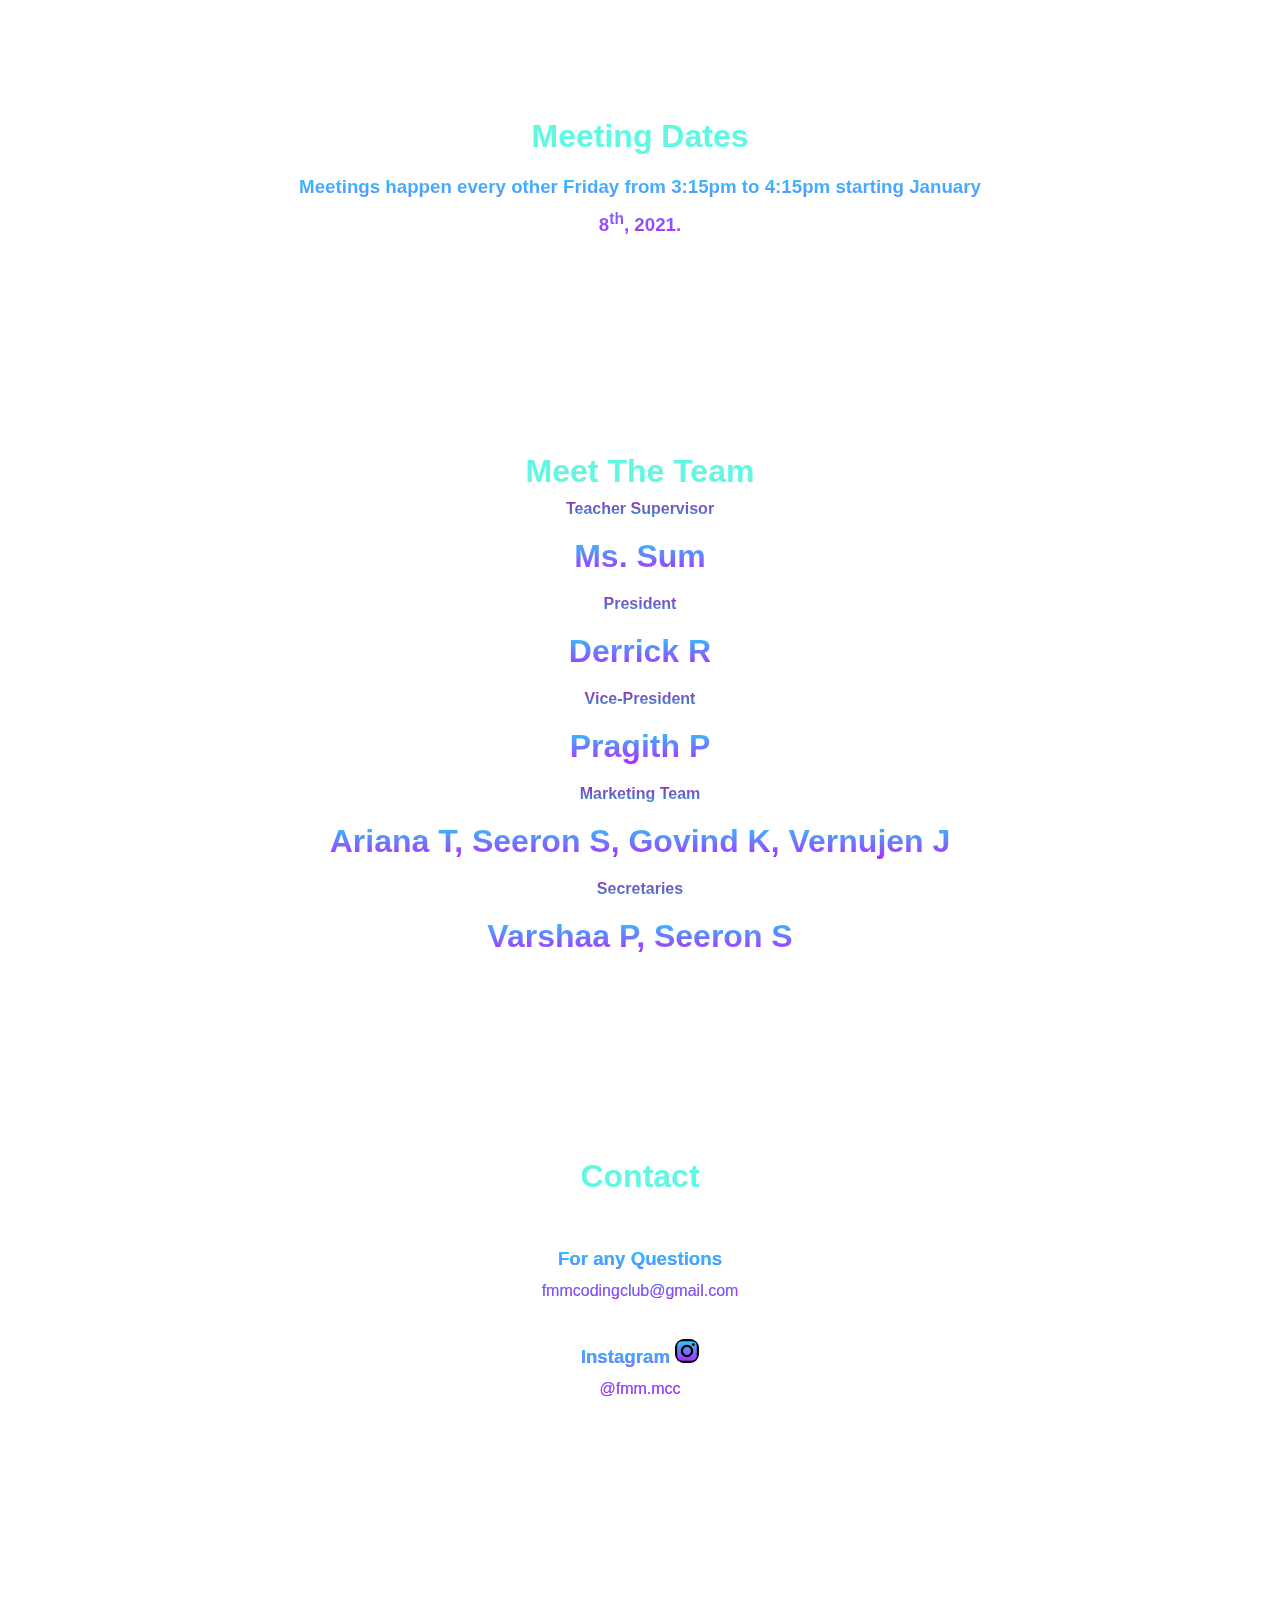
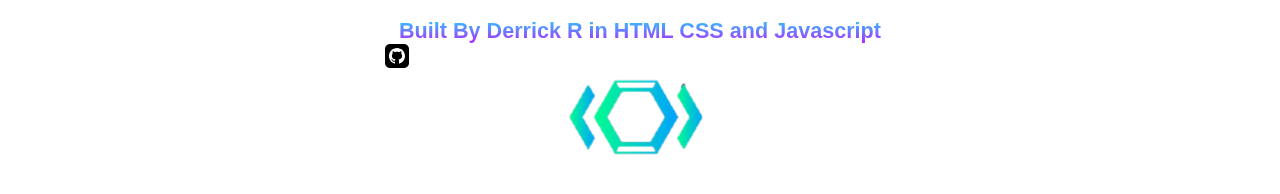
==== commit 6226153b: "Update index.html" ====
--- a/index.html
+++ b/index.html
@@ -82,7 +82,7 @@
     <div id="section2">
         <div id="section2--header"><h1>What Are We About?</h1></div>
         <div class="section2--body"><p> <b>McGivney Coding Club is a beginner-friendly club to learn the fundamentals of programming for junior students. Students will gain experiencial knowledge through lessons/workshops, coding projects, and leetcode challenges. We here at MCC teach the fundamental concepts of software development to prepare you for multiple avenues of programming (competitive programming, app development, web development and more). McGivney Coding Club was founded at Father Michael MGivney Highschool in Markham, Ontario </b> </p></div>        
-<!--         <div class="section2--image"><img src="/img/YCDSB-Father-McGivney-1393-2-800x445.jpg (NEW).png" alt="Father Michael McGivney"></div> -->
+        <div class="section2--image"><img src="/img/YCDSB-Father-McGivney-1393-2-800x445.jpg (NEW).png" alt="Father Michael McGivney"></div>
     </div>
 
 
@@ -127,7 +127,8 @@
                 <div class="github"><a href="https://github.com/McGivneyCodingClub/McGivneyCodingClub.github.io" target="_blank"><img src="/img/iconmonstr-github-3.svg" alt="Github Repository" ></a></div>
             </div>
                     <div class="logo_container">
-                <img src="/img/McGivney Coding Club Official Logo.png" alt="Logo">
+                        <a href="#section1">
+                <img src="/img/McGivney Coding Club Official Logo.png" alt="Logo"></a>
             </div>
 
         </div>
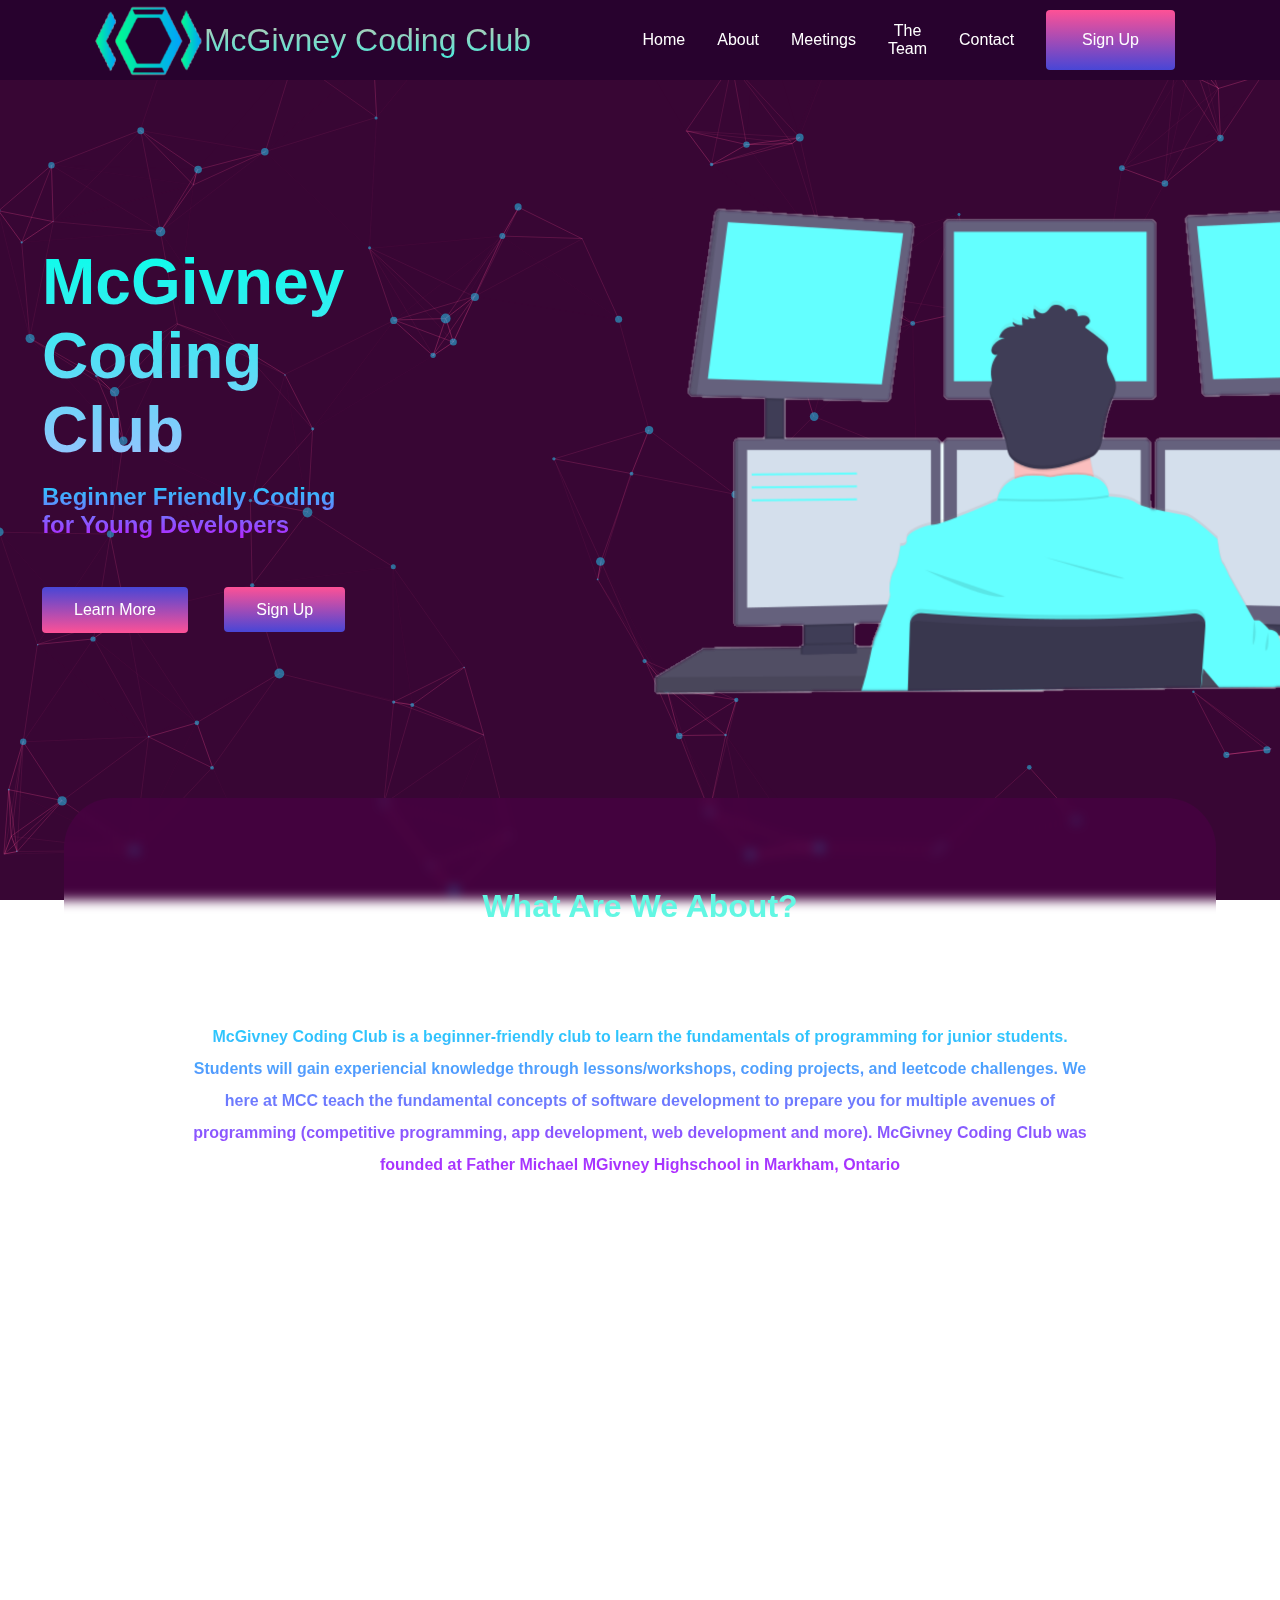
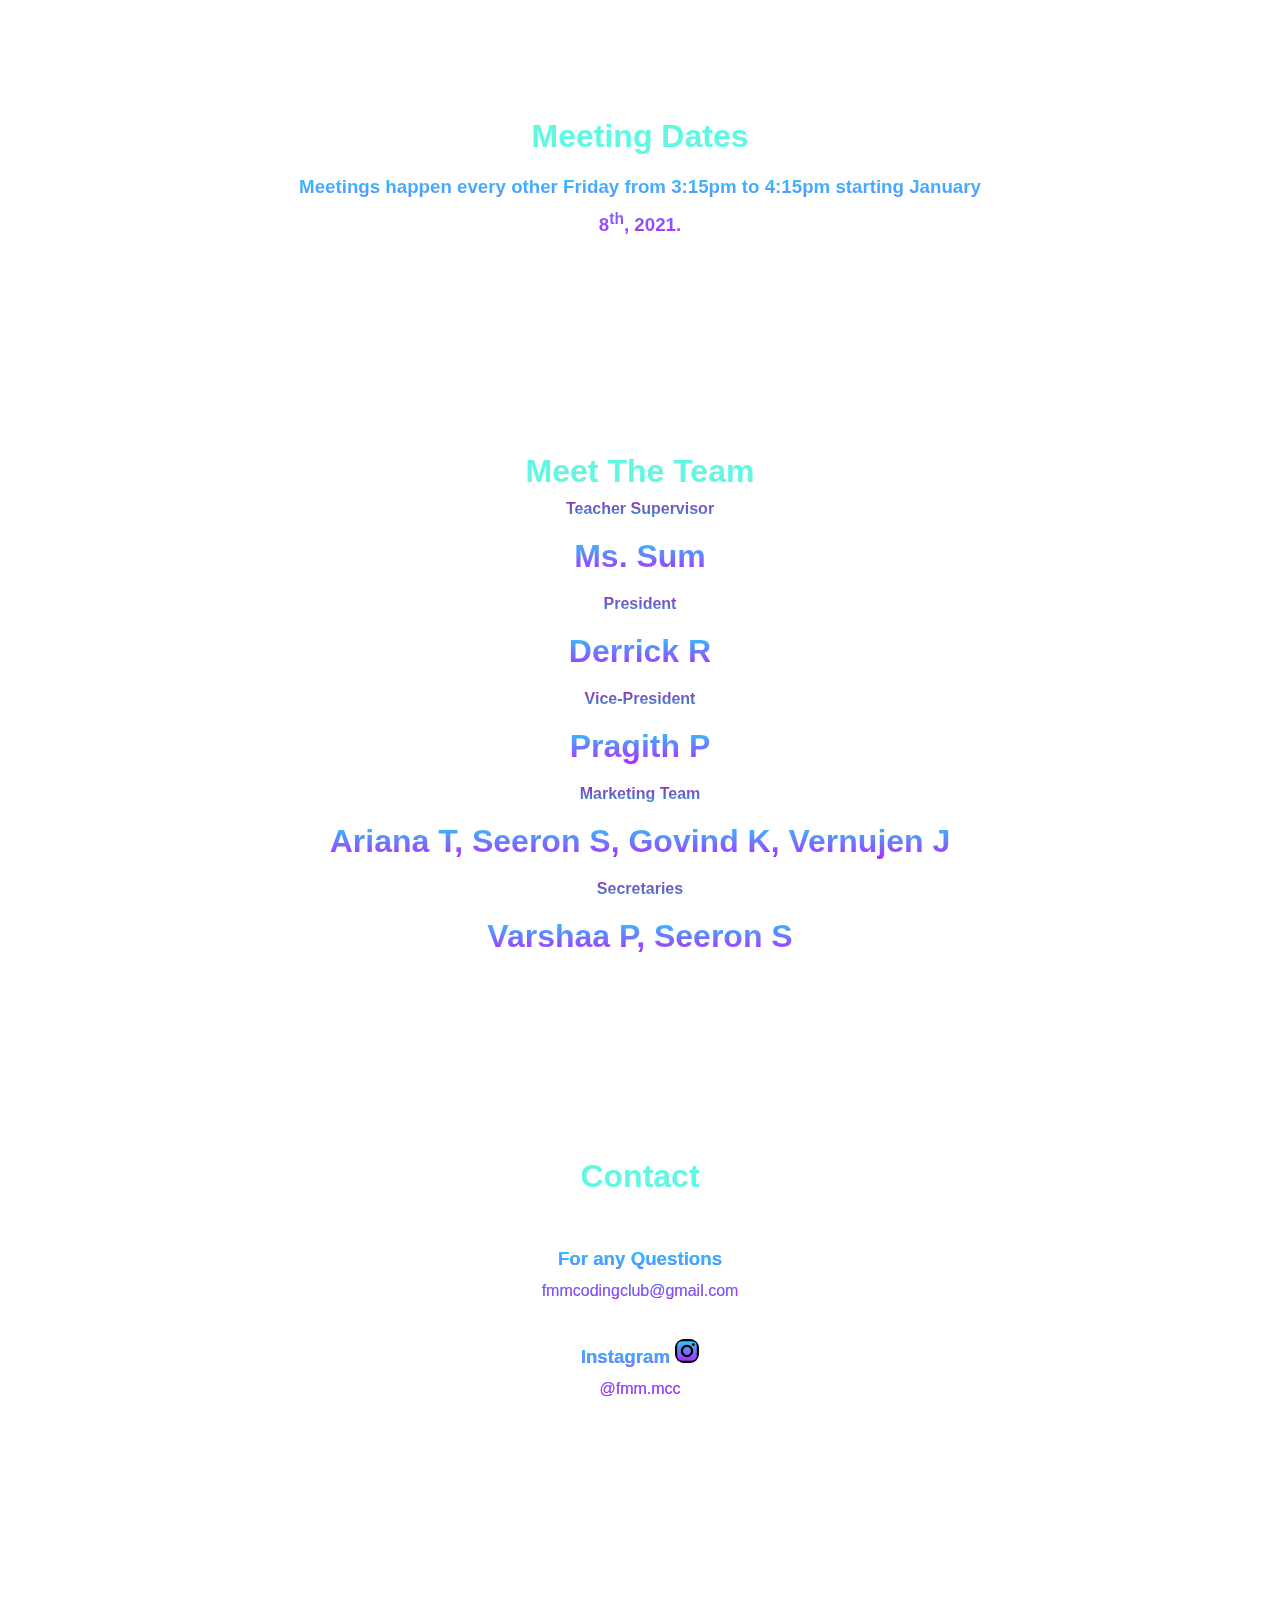
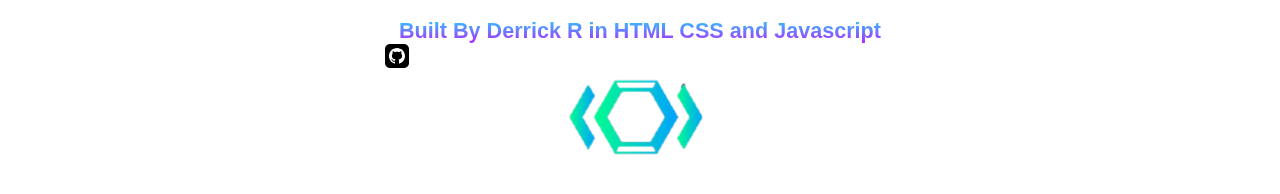
==== commit 583f2246: "Update index.html" ====
--- a/index.html
+++ b/index.html
@@ -82,7 +82,7 @@
     <div id="section2">
         <div id="section2--header"><h1>What Are We About?</h1></div>
         <div class="section2--body"><p> <b>McGivney Coding Club is a beginner-friendly club to learn the fundamentals of programming for junior students. Students will gain experiencial knowledge through lessons/workshops, coding projects, and leetcode challenges. We here at MCC teach the fundamental concepts of software development to prepare you for multiple avenues of programming (competitive programming, app development, web development and more). McGivney Coding Club was founded at Father Michael MGivney Highschool in Markham, Ontario </b> </p></div>        
-        <div class="section2--image"><img src="/img/YCDSB-Father-McGivney-1393-2-800x445.jpg (NEW).png" alt="Father Michael McGivney"></div>
+<!--         <div class="section2--image"><img src="/img/YCDSB-Father-McGivney-1393-2-800x445.jpg (NEW).png" alt="Father Michael McGivney"></div> -->
     </div>
 
 
--- a/style.css
+++ b/style.css
@@ -249,6 +249,7 @@
   .github{
     text-align: center;
   }
+  
 
 
   #mobile-menu {
